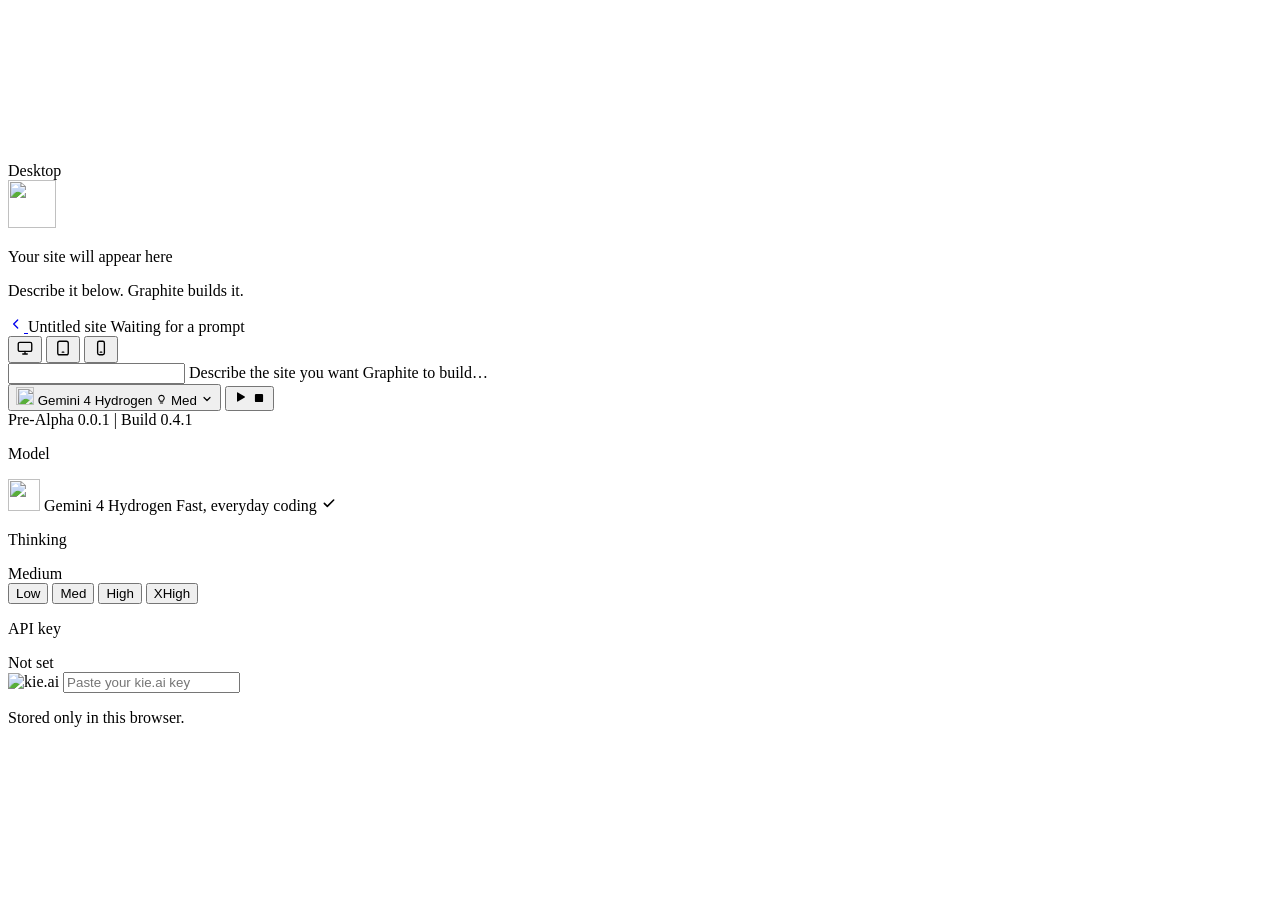
==== SourceCode/builder.html @ a1bbae80 "Graphite - Pre-Alpha 0.0.1 | Build 0.4.1. {+} Added Graphite "builder.html" SourceCode" ====
<!doctype html>
<html lang="en">
<head>
<meta charset="UTF-8">
<meta name="viewport" content="width=device-width, initial-scale=1.0">
<meta name="theme-color" content="#d9dee4">
<title>Graphite Builder</title>
<link rel="icon" href="https://i.ibb.co/jZq06LBd/Graphite-Logo-Background.png?v=3" type="image/png">
<link rel="preconnect" href="https://fonts.googleapis.com">
<link rel="preconnect" href="https://fonts.gstatic.com" crossorigin>
<link rel="preconnect" href="https://api.kie.ai" crossorigin>
<link href="https://fonts.googleapis.com/css2?family=Geist:wght@400..700&display=swap" rel="stylesheet">
<link rel="prefetch" href="index.html">
<link rel="stylesheet" href="builder.css">
</head>
<body data-state="idle" data-device="desktop">
<div class="ambient" aria-hidden="true">
<div class="ambient-light is-white"></div>
<div class="ambient-light is-blue"></div>
</div>


<canvas class="dot-field" aria-hidden="true"></canvas>


<div class="region-label" aria-hidden="true">
<span class="region-label__device">Desktop</span>
<span class="region-label__size"></span>
</div>


<div class="stage-site"></div>


<main class="stage" aria-label="Website preview">
<div class="stage-empty">
<img class="stage-empty__mark" src="https://i.ibb.co/YFm3Y09Q/Graphite-Logo-Transparent.png" alt="" width="48" height="48" draggable="false">
<p class="stage-empty__title">Your site will appear here</p>
<p class="stage-empty__hint">Describe it below. Graphite builds it.</p>
</div>


<div class="stage-status" role="status" aria-live="polite">
<span class="stage-status__text shimmer"></span>
<span class="stage-status__meta"></span>
</div>
</main>


<div class="slots" aria-hidden="true">
<div class="slot" data-slot="top-left"></div>
<div class="slot" data-slot="top-center"></div>
<div class="slot" data-slot="top-right"></div>
<div class="slot" data-slot="bottom-left"></div>
<div class="slot" data-slot="bottom-center"></div>
<div class="slot" data-slot="bottom-right"></div>
</div>


<div class="float project glass" data-float="project">
<a class="project__home" href="index.html" aria-label="Back to Graphite home" data-tooltip="Back to Graphite" draggable="false">
<svg width="16" height="16" viewBox="0 0 24 24" fill="none" stroke="currentColor" stroke-width="2" stroke-linecap="round" stroke-linejoin="round" aria-hidden="true">
<path d="M14.5 6l-6 6 6 6"/>
</svg>
</a>
<span class="project__divider" aria-hidden="true"></span>
<span class="project__name">Untitled site</span>
<span class="project__state">
<span class="project__state-text shimmer">Waiting for a prompt</span>
</span>
</div>


<div class="float device-switch glass" data-float="device" role="radiogroup" aria-label="Preview size">
<span class="device-switch__glass" aria-hidden="true"></span>
<button class="device-switch__option is-active" type="button" role="radio" aria-checked="true" data-device="desktop" aria-label="Desktop" data-tooltip="Desktop">
<svg width="18" height="18" viewBox="0 0 24 24" fill="none" stroke="currentColor" stroke-width="1.8" stroke-linecap="round" stroke-linejoin="round" aria-hidden="true">
<rect x="3" y="4.5" width="18" height="12" rx="2"/>
<path d="M9 20h6M12 16.5V20"/>
</svg>
</button>
<button class="device-switch__option" type="button" role="radio" aria-checked="false" tabindex="-1" data-device="tablet" aria-label="Tablet" data-tooltip="Tablet">
<svg width="18" height="18" viewBox="0 0 24 24" fill="none" stroke="currentColor" stroke-width="1.8" stroke-linecap="round" stroke-linejoin="round" aria-hidden="true">
<rect x="5" y="3" width="14" height="18" rx="2.5"/>
<path d="M11 17.5h2"/>
</svg>
</button>
<button class="device-switch__option" type="button" role="radio" aria-checked="false" tabindex="-1" data-device="phone" aria-label="Phone" data-tooltip="Phone">
<svg width="18" height="18" viewBox="0 0 24 24" fill="none" stroke="currentColor" stroke-width="1.8" stroke-linecap="round" stroke-linejoin="round" aria-hidden="true">
<rect x="7.5" y="3" width="9" height="18" rx="2.2"/>
<path d="M11 17.5h2"/>
</svg>
</button>
</div>


<div class="float dock" data-float="dock">
<div class="prompt-box">
<span class="dock__grip" aria-hidden="true" data-tooltip="Drag to move · Double-click to reset"></span>
<div class="prompt-box__field">
<input
class="prompt-box__input"
type="text"
autocomplete="off"
spellcheck="false"
aria-label="Describe the website you want Graphite to build"
>
<span class="prompt-box__placeholder" aria-hidden="true">Describe the site you want Graphite to build…</span>
</div>
<button class="model-trigger" type="button" aria-haspopup="dialog" aria-expanded="false" aria-controls="model-menu" aria-label="Model: Gemini 4 Hydrogen, thinking Medium" data-tooltip="Model and thinking level">
<img class="model-trigger__icon" src="https://img.icons8.com/color/48/gemini-ai.png" alt="" width="18" height="18" draggable="false">
<span class="model-trigger__name">Gemini 4 Hydrogen</span>
<span class="model-trigger__level" data-level="med">
<svg class="model-trigger__level-icon" width="11" height="11" viewBox="0 0 24 24" fill="none" stroke="currentColor" stroke-width="2.2" stroke-linecap="round" stroke-linejoin="round" aria-hidden="true">
<path d="M12 3a6 6 0 0 0-4 10.5c.7.6 1 1.4 1 2.3V16h6v-.2c0-.9.3-1.7 1-2.3A6 6 0 0 0 12 3z"/>
<path d="M9.5 19.5h5"/>
</svg>
<span class="model-trigger__level-text">Med</span>
</span>
<svg class="model-trigger__chevron" width="12" height="12" viewBox="0 0 24 24" fill="none" stroke="currentColor" stroke-width="2.4" stroke-linecap="round" stroke-linejoin="round" aria-hidden="true">
<path d="M6 9l6 6 6-6"/>
</svg>
</button>
<button class="prompt-box__action" type="button" aria-label="Build" data-tooltip="Build">
<span class="prompt-box__icon prompt-box__icon--play" aria-hidden="true">
<svg width="16" height="16" viewBox="0 0 24 24" fill="currentColor">
<path d="M6 5.912c0-.155.037-.307.107-.443c.23-.44.75-.599 1.163-.354l10.29 6.088c.14.083.255.206.332.355c.23.44.08.995-.332 1.239L7.27 18.885a.8.8 0 0 1-.415.115C6.383 19 6 18.592 6 18.089z"/>
</svg>
</span>
<span class="prompt-box__icon prompt-box__icon--stop" aria-hidden="true">
<svg width="14" height="14" viewBox="0 0 24 24" fill="currentColor">
<path d="M7 5h10a2 2 0 0 1 2 2v10a2 2 0 0 1-2 2H7a2 2 0 0 1-2-2V7a2 2 0 0 1 2-2"/>
</svg>
</span>
</button>
</div>
</div>


<footer class="site-footer">
<span class="version">Pre-Alpha 0.0.1 | Build 0.4.1</span>
</footer>


<div class="notice" role="alert" aria-live="assertive">
<span class="notice__text"></span>
</div>


<div class="model-menu" id="model-menu" role="dialog" aria-label="Model settings">
<p class="model-menu__label" id="model-list-label">Model</p>
<div class="model-list" role="listbox" aria-labelledby="model-list-label">
<div class="model-option is-selected" role="option" aria-selected="true" tabindex="0" data-model="gemini-4-hydrogen">
<img class="model-option__icon" src="https://img.icons8.com/color/48/gemini-ai.png" alt="" width="32" height="32" draggable="false">
<span class="model-option__text">
<span class="model-option__name">Gemini 4 Hydrogen</span>
<span class="model-option__meta">Fast, everyday coding</span>
</span>
<svg class="model-option__check" width="16" height="16" viewBox="0 0 24 24" fill="none" stroke="currentColor" stroke-width="2.4" stroke-linecap="round" stroke-linejoin="round" aria-hidden="true">
<path d="M5 12.5l4.5 4.5L19 7.5"/>
</svg>
</div>
</div>
<div class="model-menu__divider" aria-hidden="true"></div>
<div class="model-menu__head">
<p class="model-menu__label" id="thinking-label">Thinking</p>
<span class="model-menu__value model-menu__thinking">Medium</span>
</div>
<div class="thinking-switch" role="radiogroup" aria-labelledby="thinking-label">
<span class="thinking-switch__glass" aria-hidden="true"></span>
<button class="thinking-switch__option" type="button" role="radio" aria-checked="false" tabindex="-1" data-level="low" data-tooltip="Quickest replies">Low</button>
<button class="thinking-switch__option is-active" type="button" role="radio" aria-checked="true" tabindex="0" data-level="med" data-tooltip="Balanced speed and depth">Med</button>
<button class="thinking-switch__option" type="button" role="radio" aria-checked="false" tabindex="-1" data-level="high" data-tooltip="Deeper reasoning">High</button>
<button class="thinking-switch__option" type="button" role="radio" aria-checked="false" tabindex="-1" data-level="xhigh" data-tooltip="Most thorough, slowest">XHigh</button>
</div>
<div class="model-menu__divider" aria-hidden="true"></div>
<div class="model-menu__head">
<p class="model-menu__label" id="key-label">API key</p>
<span class="model-menu__value model-menu__key-state">Not set</span>
</div>
<label class="key-field">
<span class="key-field__badge" aria-hidden="true">
<img class="key-field__icon" src="https://kie.ai/logo-icon.webp" alt="kie.ai" width="50" height="50" loading="lazy" decoding="async" draggable="false">
</span>
<input class="key-field__input" type="password" autocomplete="off" spellcheck="false" placeholder="Paste your kie.ai key" aria-labelledby="key-label">
</label>
<p class="model-menu__hint">Stored only in this browser.</p>
</div>


<div class="tooltip" role="tooltip" aria-hidden="true"></div>
<div class="soften" aria-hidden="true"></div>
<script src="builder.js" defer></script>
</body>
</html>
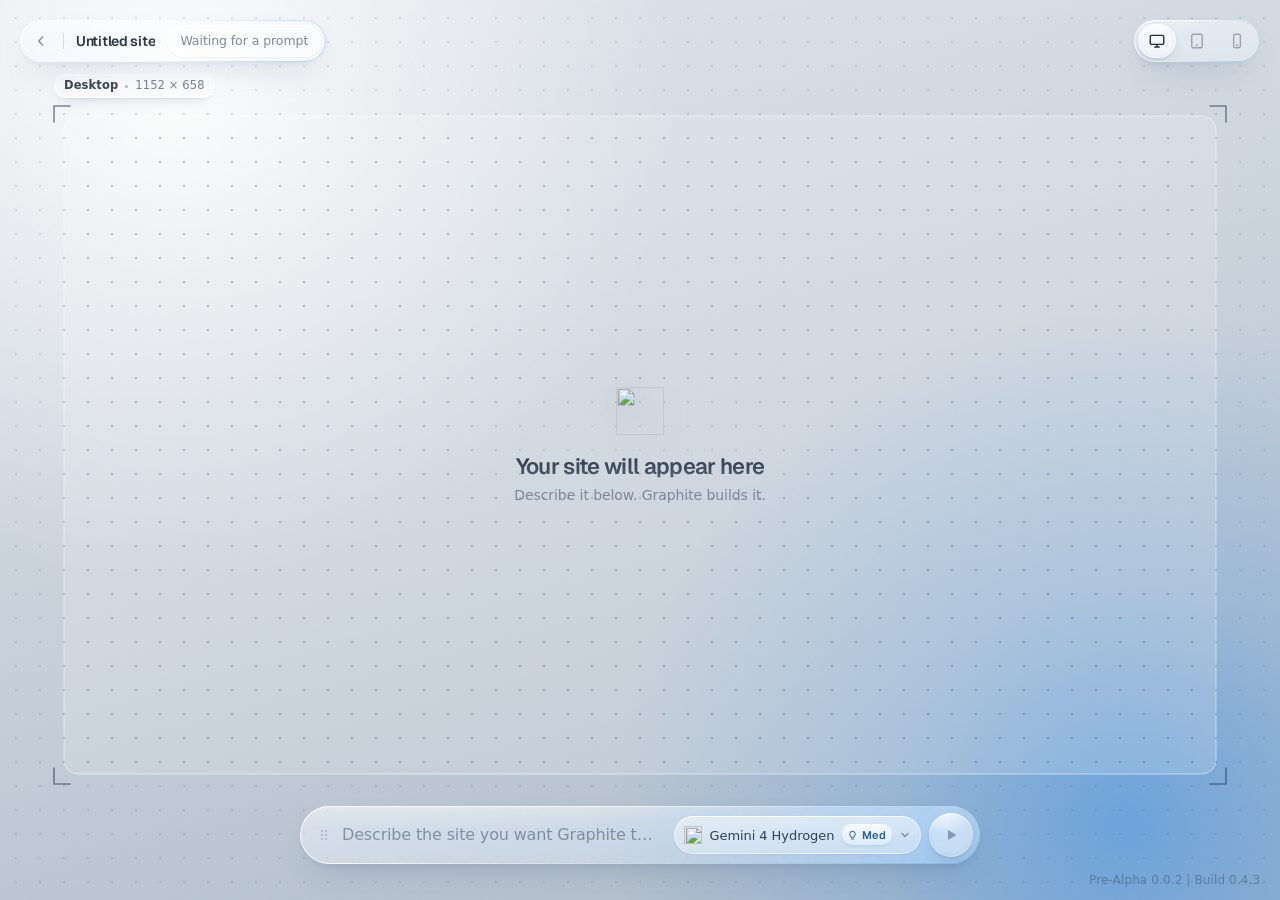
==== commit 2bfcbaeb: "Graphite - Pre-Alpha 0.0.2 | Build 0.4.3 {+} Added staged page load: background, logo, tagline words" ====
--- a/SourceCode/builder.html
+++ b/SourceCode/builder.html
@@ -138,7 +138,7 @@
 
 
 <footer class="site-footer">
-<span class="version">Pre-Alpha 0.0.1 | Build 0.4.1</span>
+<span class="version">Pre-Alpha 0.0.2 | Build 0.4.3</span>
 </footer>
 
 
@@ -188,7 +188,7 @@
 </div>
 
 
-<div class="tooltip" role="tooltip" aria-hidden="true"></div>
+<div class="tooltip" role="tooltip" aria-hidden="true"><span class="tooltip__text"></span></div>
 <div class="soften" aria-hidden="true"></div>
 <script src="builder.js" defer></script>
 </body>
--- a/SourceCode/builder.css
+++ b/SourceCode/builder.css
@@ -0,0 +1,1846 @@
+:root {
+color-scheme: light;
+background: #d9dee4;
+--glass-ease: cubic-bezier(0.22, 1, 0.36, 1);
+--glass-edge: linear-gradient(180deg, rgba(255, 255, 255, 0.9), rgba(255, 255, 255, 0.18) 48%, rgba(255, 255, 255, 0.45));
+--ink: #243040;
+--ink-strong: #2a3644;
+--ink-soft: rgba(55, 75, 100, 0.56);
+--accent: #4e98e2;
+}
+
+
+@property --shine {
+syntax: "<number>";
+inherits: false;
+initial-value: 0;
+}
+
+
+* {
+box-sizing: border-box;
+}
+
+
+html,
+body,
+body * {
+-webkit-user-select: none;
+user-select: none;
+}
+
+
+html,
+body {
+width: 100%;
+height: 100%;
+margin: 0;
+}
+
+
+body {
+position: relative;
+isolation: isolate;
+height: 100vh;
+height: 100dvh;
+overflow: hidden;
+color: var(--ink);
+font-family: system-ui, -apple-system, "Segoe UI", Roboto, "Helvetica Neue", Arial, sans-serif;
+}
+
+
+img,
+svg {
+-webkit-user-drag: none;
+}
+
+
+.ambient {
+position: fixed;
+inset: 0;
+z-index: -1;
+overflow: hidden;
+pointer-events: none;
+background: linear-gradient(165deg, #e2e7ed 0%, #c9d2dc 52%, #aebbc9 100%);
+}
+
+
+.ambient-light {
+position: absolute;
+z-index: 0;
+width: 80vmax;
+aspect-ratio: 1;
+will-change: translate, scale, opacity;
+}
+
+
+.ambient-light.is-white {
+top: -34vmax;
+left: -26vmax;
+background: radial-gradient(closest-side, rgba(255, 255, 255, 0.97), rgba(255, 255, 255, 0.48) 42%, rgba(255, 255, 255, 0) 100%);
+animation: white-drift 52s ease-in-out -12s infinite alternate, light-breathe 21s ease-in-out infinite alternate;
+}
+
+
+.ambient-light.is-blue {
+right: -28vmax;
+bottom: -34vmax;
+background: radial-gradient(closest-side, rgba(78, 152, 226, 0.7), rgba(78, 152, 226, 0.28) 46%, rgba(78, 152, 226, 0) 100%);
+animation: blue-drift 61s ease-in-out -30s infinite alternate, light-breathe 27s ease-in-out -9s infinite alternate;
+}
+
+
+@keyframes white-drift {
+from { translate: 0 0; }
+to { translate: 48vw 42vh; }
+}
+
+
+@keyframes blue-drift {
+from { translate: 0 0; }
+to { translate: -52vw -38vh; }
+}
+
+
+@keyframes light-breathe {
+from { scale: 0.92; opacity: 0.8; }
+to { scale: 1.08; opacity: 1; }
+}
+
+
+body::after {
+content: "";
+position: fixed;
+inset: 0;
+z-index: -1;
+pointer-events: none;
+opacity: 0.045;
+mix-blend-mode: multiply;
+background-image: url("data:image/svg+xml,%3Csvg xmlns='http://www.w3.org/2000/svg' width='180' height='180'%3E%3Cfilter id='n'%3E%3CfeTurbulence type='fractalNoise' baseFrequency='.85' numOctaves='2' stitchTiles='stitch'/%3E%3C/filter%3E%3Crect width='100%25' height='100%25' filter='url(%23n)'/%3E%3C/svg%3E");
+}
+
+
+.dot-field {
+position: fixed;
+inset: 0;
+z-index: 0;
+display: block;
+width: 100%;
+height: 100%;
+pointer-events: none;
+opacity: 0;
+transition: opacity 0.8s var(--glass-ease) 0.1s;
+}
+
+
+.is-ready .dot-field {
+opacity: 1;
+}
+
+
+.region-label {
+position: fixed;
+top: 0;
+left: 0;
+z-index: 2;
+display: flex;
+align-items: center;
+gap: 7px;
+height: 24px;
+padding: 0 10px;
+border-radius: 12px;
+background: rgba(255, 255, 255, 0.46);
+box-shadow:
+inset 0 0 0 1px rgba(255, 255, 255, 0.78),
+0 6px 14px -8px rgba(40, 70, 110, 0.3),
+0 1px 2px rgba(40, 70, 110, 0.06);
+-webkit-backdrop-filter: blur(12px) saturate(160%);
+backdrop-filter: blur(12px) saturate(160%);
+font-size: 11.5px;
+font-weight: 500;
+line-height: 1;
+letter-spacing: 0.01em;
+font-variant-numeric: tabular-nums;
+white-space: nowrap;
+pointer-events: none;
+opacity: 0;
+will-change: transform;
+transition: opacity 0.6s var(--glass-ease) 0.2s;
+}
+
+
+.is-ready .region-label {
+opacity: 1;
+}
+
+
+.region-label__device {
+display: inline-flex;
+align-items: center;
+gap: 7px;
+font-weight: 600;
+color: rgba(30, 45, 61, 0.88);
+}
+
+
+.region-label__device::after {
+content: "";
+width: 3px;
+height: 3px;
+border-radius: 50%;
+background: rgba(55, 75, 100, 0.38);
+}
+
+
+.region-label__size {
+color: rgba(55, 75, 100, 0.68);
+}
+
+
+.stage-site {
+position: fixed;
+top: 0;
+left: 0;
+z-index: 1;
+overflow: hidden;
+border-radius: 14px;
+background: #fff;
+box-shadow:
+0 30px 60px -32px rgba(30, 60, 100, 0.42),
+0 0 0 1px rgba(255, 255, 255, 0.7);
+pointer-events: none;
+opacity: 0;
+filter: blur(14px);
+transition:
+opacity 0.9s var(--glass-ease),
+filter 1.1s var(--glass-ease);
+}
+
+
+.has-site[data-state="ready"] .stage-site {
+opacity: 1;
+filter: blur(0);
+pointer-events: auto;
+}
+
+
+.has-site[data-state="building"] .stage-site {
+opacity: 0.55;
+filter: blur(10px) saturate(90%);
+}
+
+
+.stage-site__frame {
+display: block;
+width: 100%;
+height: 100%;
+border: 0;
+background: #fff;
+color-scheme: light;
+}
+
+
+.glass {
+background-color: rgba(255, 255, 255, 0.34);
+background-image:
+radial-gradient(120% 160% at 18% -60%, rgba(255, 255, 255, 0.55), rgba(255, 255, 255, 0) 62%),
+linear-gradient(180deg, rgba(255, 255, 255, 0.16), rgba(255, 255, 255, 0));
+box-shadow:
+0 14px 34px -14px rgba(40, 70, 110, 0.28),
+0 2px 6px rgba(40, 70, 110, 0.05),
+inset 0 1px 0 rgba(255, 255, 255, 0.55),
+inset 0 -1px 1px rgba(40, 70, 110, 0.06);
+-webkit-backdrop-filter: blur(24px) saturate(180%);
+backdrop-filter: blur(24px) saturate(180%);
+transition: box-shadow 0.35s var(--glass-ease);
+}
+
+
+.glass::before {
+content: "";
+position: absolute;
+z-index: 3;
+inset: 0;
+padding: 1px;
+border-radius: inherit;
+background: linear-gradient(112deg, rgba(255, 255, 255, 0.98), rgba(255, 255, 255, 0.28) 46%, rgba(112, 183, 239, 0.52));
+-webkit-mask: linear-gradient(#000 0 0) content-box, linear-gradient(#000 0 0);
+-webkit-mask-composite: xor;
+mask: linear-gradient(#000 0 0) content-box, linear-gradient(#000 0 0);
+mask-composite: exclude;
+pointer-events: none;
+}
+
+
+.float {
+position: fixed;
+top: 0;
+left: 0;
+z-index: 20;
+will-change: transform;
+transition:
+opacity 0.6s var(--glass-ease) 0.15s,
+scale 0.32s var(--glass-ease);
+}
+
+
+body:not(.is-ready) .float,
+body:not(.is-ready) .site-footer {
+opacity: 0;
+}
+
+
+.float.is-dragging {
+z-index: 40;
+scale: 1.03;
+}
+
+
+.float.is-dragging.glass,
+.float.is-dragging .prompt-box {
+box-shadow:
+0 28px 48px -18px rgba(30, 60, 100, 0.38),
+0 4px 12px rgba(40, 70, 110, 0.08),
+inset 0 1px 0 rgba(255, 255, 255, 0.7),
+inset 0 -1px 1px rgba(40, 70, 110, 0.06);
+}
+
+
+.is-arranging,
+.is-arranging * {
+cursor: grabbing !important;
+}
+
+
+.is-arranging .stage-site {
+pointer-events: none !important;
+}
+
+
+.slot {
+position: fixed;
+top: 0;
+left: 0;
+z-index: 15;
+border-radius: 999px;
+background: rgba(255, 255, 255, 0.1);
+box-shadow: inset 0 0 0 1px rgba(55, 75, 100, 0.16);
+pointer-events: none;
+opacity: 0;
+scale: 0.96;
+transition:
+opacity 0.3s var(--glass-ease),
+scale 0.3s var(--glass-ease),
+background-color 0.3s var(--glass-ease),
+box-shadow 0.3s var(--glass-ease);
+}
+
+
+.is-arranging .slot.is-available {
+opacity: 1;
+scale: 1;
+}
+
+
+.slot.is-target {
+background: rgba(255, 255, 255, 0.34);
+box-shadow:
+inset 0 0 0 1px rgba(255, 255, 255, 0.85),
+0 0 0 4px rgba(78, 152, 226, 0.12);
+}
+
+
+.project {
+display: inline-flex;
+align-items: center;
+height: 42px;
+padding: 4px 5px 4px 4px;
+border-radius: 21px;
+white-space: nowrap;
+cursor: grab;
+touch-action: none;
+}
+
+
+.project__home {
+position: relative;
+z-index: 1;
+display: flex;
+align-items: center;
+justify-content: center;
+flex-shrink: 0;
+width: 34px;
+height: 34px;
+border-radius: 50%;
+color: rgba(47, 66, 88, 0.58);
+text-decoration: none;
+cursor: pointer;
+-webkit-tap-highlight-color: transparent;
+transition:
+background-color 0.3s var(--glass-ease),
+color 0.3s var(--glass-ease);
+}
+
+
+@media (hover: hover) {
+.project__home:hover {
+background-color: rgba(255, 255, 255, 0.55);
+color: #1e2d3d;
+}
+}
+
+
+.project__home:focus-visible {
+outline: 2px solid rgba(90, 150, 210, 0.5);
+outline-offset: 1px;
+}
+
+
+.project__divider {
+flex-shrink: 0;
+width: 1px;
+height: 16px;
+margin: 0 12px 0 5px;
+background: rgba(55, 75, 100, 0.16);
+}
+
+
+.project__name {
+max-width: 220px;
+margin-right: 12px;
+overflow: hidden;
+text-overflow: ellipsis;
+font-family: "Geist", system-ui, -apple-system, "Segoe UI", sans-serif;
+font-size: 14px;
+font-weight: 600;
+letter-spacing: -0.02em;
+color: var(--ink-strong);
+}
+
+
+.project__state {
+display: inline-flex;
+align-items: center;
+height: 32px;
+padding: 0 13px;
+overflow: hidden;
+border-radius: 16px;
+background: rgba(255, 255, 255, 0.42);
+box-shadow:
+inset 0 0 0 1px rgba(255, 255, 255, 0.72),
+0 1px 2px rgba(40, 70, 110, 0.06);
+}
+
+
+.project__state-text {
+font-size: 12.5px;
+font-weight: 500;
+line-height: 32px;
+letter-spacing: -0.005em;
+}
+
+
+[data-state="ready"] .project__state-text {
+background-image: none;
+-webkit-text-fill-color: rgba(44, 118, 88, 0.9);
+}
+
+
+.device-switch {
+display: inline-flex;
+gap: 2px;
+padding: 4px;
+border-radius: 21px;
+cursor: grab;
+touch-action: none;
+}
+
+
+.device-switch__glass {
+position: absolute;
+z-index: 0;
+top: 4px;
+left: 4px;
+width: 38px;
+height: 34px;
+border-radius: 17px;
+background-color: rgba(255, 255, 255, 0.6);
+background-image: radial-gradient(90% 70% at 35% 0%, rgba(255, 255, 255, 0.85), rgba(255, 255, 255, 0) 70%);
+box-shadow:
+0 6px 14px -6px rgba(40, 70, 110, 0.3),
+0 1px 2px rgba(40, 70, 110, 0.08),
+inset 0 0 0 1px rgba(255, 255, 255, 0.8),
+inset 0 -2px 4px rgba(40, 70, 110, 0.08);
+will-change: transform;
+pointer-events: none;
+}
+
+
+.device-switch__option {
+position: relative;
+z-index: 1;
+display: flex;
+align-items: center;
+justify-content: center;
+width: 38px;
+height: 34px;
+padding: 0;
+border: 0;
+border-radius: 17px;
+background: transparent;
+color: rgba(47, 66, 88, 0.42);
+cursor: pointer;
+-webkit-appearance: none;
+appearance: none;
+-webkit-tap-highlight-color: transparent;
+transition: color 0.35s var(--glass-ease);
+}
+
+
+.device-switch__option.is-active {
+color: #1e2d3d;
+}
+
+
+@media (hover: hover) {
+.device-switch__option:not(.is-active):hover {
+color: rgba(47, 66, 88, 0.72);
+}
+}
+
+
+.device-switch__option:focus-visible {
+outline: 2px solid rgba(90, 150, 210, 0.5);
+outline-offset: 1px;
+}
+
+
+.stage {
+position: fixed;
+inset: 0;
+z-index: 3;
+pointer-events: none;
+}
+
+
+.stage-empty,
+.stage-status {
+position: absolute;
+top: var(--area-cy, 50%);
+left: 50%;
+transition:
+top 0.7s var(--glass-ease),
+opacity 0.5s var(--glass-ease),
+filter 0.5s var(--glass-ease),
+transform 0.5s var(--glass-ease);
+}
+
+
+.is-instant .stage-empty,
+.is-instant .stage-status {
+transition: none;
+}
+
+
+.stage-empty {
+display: flex;
+flex-direction: column;
+align-items: center;
+gap: 6px;
+width: max-content;
+max-width: calc(100vw - 48px);
+text-align: center;
+transform: translate(-50%, -50%);
+}
+
+
+body:not(.is-ready) .stage-empty {
+opacity: 0;
+filter: blur(6px);
+transform: translate(-50%, -50%) scale(0.985);
+}
+
+
+.stage-empty__mark {
+width: 48px;
+height: 48px;
+margin-bottom: 12px;
+object-fit: contain;
+filter: drop-shadow(0 6px 14px rgba(48, 80, 112, 0.18));
+}
+
+
+.stage-empty__title {
+margin: 0;
+font-family: "Geist", system-ui, -apple-system, "Segoe UI", sans-serif;
+font-size: 22px;
+font-weight: 600;
+line-height: 1.25;
+letter-spacing: -0.03em;
+color: #33404f;
+background: linear-gradient(180deg, #2a3644 0%, #556375 100%);
+-webkit-background-clip: text;
+background-clip: text;
+-webkit-text-fill-color: transparent;
+}
+
+
+.stage-empty__hint {
+margin: 0;
+font-size: 14px;
+font-weight: 450;
+letter-spacing: -0.005em;
+color: var(--ink-soft);
+}
+
+
+[data-state="building"] .stage-empty,
+[data-state="ready"] .stage-empty,
+.has-site .stage-empty {
+opacity: 0;
+filter: blur(8px);
+transform: translate(-50%, -50%) scale(0.985);
+}
+
+
+.stage-status {
+display: flex;
+flex-direction: column;
+align-items: center;
+gap: 2px;
+max-width: calc(100vw - 48px);
+opacity: 0;
+filter: blur(6px);
+transform: translate(-50%, -50%) scale(0.985);
+}
+
+
+.has-site .stage-status {
+padding: 12px 22px;
+border-radius: 18px;
+background: rgba(246, 249, 252, 0.7);
+box-shadow:
+0 16px 36px -18px rgba(30, 60, 100, 0.4),
+inset 0 0 0 1px rgba(255, 255, 255, 0.8);
+-webkit-backdrop-filter: blur(18px) saturate(160%);
+backdrop-filter: blur(18px) saturate(160%);
+}
+
+
+[data-state="building"] .stage-status {
+opacity: 1;
+filter: blur(0);
+transform: translate(-50%, -50%);
+transition-delay: 0s, 0.15s, 0.15s, 0.15s;
+}
+
+
+.stage-status__text {
+display: inline-block;
+max-width: 100%;
+overflow: hidden;
+white-space: nowrap;
+text-overflow: ellipsis;
+font-family: "Geist", system-ui, -apple-system, "Segoe UI", sans-serif;
+font-size: 17px;
+font-weight: 500;
+line-height: 26px;
+letter-spacing: -0.015em;
+transition:
+--shine 0.6s var(--glass-ease),
+opacity 0.42s var(--glass-ease),
+filter 0.42s var(--glass-ease),
+transform 0.42s var(--glass-ease);
+}
+
+
+.stage-status__text.is-leaving {
+opacity: 0;
+filter: blur(4px);
+transform: translateY(-5px);
+transition-timing-function: var(--glass-ease), cubic-bezier(0.4, 0, 0.6, 1), cubic-bezier(0.4, 0, 0.6, 1), cubic-bezier(0.4, 0, 0.6, 1);
+}
+
+
+.stage-status__text.is-entering {
+opacity: 0;
+filter: blur(4px);
+transform: translateY(5px);
+transition: none;
+}
+
+
+.stage-status__meta {
+min-height: 16px;
+font-size: 12px;
+font-weight: 500;
+line-height: 16px;
+font-variant-numeric: tabular-nums;
+letter-spacing: 0.01em;
+color: rgba(55, 75, 100, 0.56);
+opacity: 0;
+transition: opacity 0.4s var(--glass-ease);
+}
+
+
+.stage-status__meta.is-visible {
+opacity: 1;
+}
+
+
+.shimmer {
+--shine: 0;
+color: rgba(58, 74, 96, 0.66);
+background-image: linear-gradient(
+100deg,
+rgba(58, 74, 96, 0.66) 0%,
+rgba(58, 74, 96, 0.66) 42%,
+rgba(150, 170, 194, 0.95) 47%,
+rgba(255, 255, 255, 1) 50%,
+rgba(150, 170, 194, 0.95) 53%,
+rgba(58, 74, 96, 0.66) 58%,
+rgba(58, 74, 96, 0.66) 100%
+);
+background-size: 300% 100%;
+background-position: 100% 0;
+background-repeat: no-repeat;
+-webkit-background-clip: text;
+background-clip: text;
+-webkit-text-fill-color: transparent;
+animation: status-shimmer 2.8s cubic-bezier(0.45, 0, 0.35, 1) infinite;
+animation-play-state: paused;
+}
+
+
+.project__state-text.shimmer {
+transition: --shine 0.6s var(--glass-ease);
+}
+
+
+@supports (color: color-mix(in srgb, red 50%, blue)) {
+.shimmer {
+background-image: linear-gradient(
+100deg,
+rgba(58, 74, 96, 0.66) 0%,
+rgba(58, 74, 96, 0.66) 42%,
+color-mix(in srgb, rgba(150, 170, 194, 0.95) calc(var(--shine) * 100%), rgba(58, 74, 96, 0.66)) 47%,
+color-mix(in srgb, rgb(255, 255, 255) calc(var(--shine) * 100%), rgba(58, 74, 96, 0.66)) 50%,
+color-mix(in srgb, rgba(150, 170, 194, 0.95) calc(var(--shine) * 100%), rgba(58, 74, 96, 0.66)) 53%,
+rgba(58, 74, 96, 0.66) 58%,
+rgba(58, 74, 96, 0.66) 100%
+);
+}
+}
+
+
+[data-state="building"] .shimmer {
+--shine: 1;
+animation-play-state: running;
+}
+
+
+.shimmer.is-releasing {
+animation-play-state: running;
+}
+
+
+@keyframes status-shimmer {
+0% { background-position: 100% 0; }
+65%, 100% { background-position: 0% 0; }
+}
+
+
+.prompt-box {
+position: relative;
+display: flex;
+align-items: center;
+width: min(680px, calc(100vw - 48px));
+height: 58px;
+padding: 0 7px 0 20px;
+border-radius: 29px;
+background-color: rgba(255, 255, 255, 0.3);
+background-image:
+radial-gradient(120% 160% at 18% -60%, rgba(255, 255, 255, 0.55), rgba(255, 255, 255, 0) 62%),
+linear-gradient(180deg, rgba(255, 255, 255, 0.16), rgba(255, 255, 255, 0));
+box-shadow:
+0 14px 34px -14px rgba(40, 70, 110, 0.28),
+0 2px 6px rgba(40, 70, 110, 0.05),
+inset 0 1px 0 rgba(255, 255, 255, 0.55),
+inset 0 -1px 1px rgba(40, 70, 110, 0.06);
+-webkit-backdrop-filter: blur(24px) saturate(180%);
+backdrop-filter: blur(24px) saturate(180%);
+transition:
+background-color 0.55s var(--glass-ease),
+box-shadow 0.55s var(--glass-ease),
+transform 0.55s var(--glass-ease);
+}
+
+
+.prompt-box:focus-within {
+background-color: rgba(255, 255, 255, 0.4);
+box-shadow:
+0 18px 40px -14px rgba(40, 70, 110, 0.32),
+0 2px 8px rgba(40, 70, 110, 0.06),
+inset 0 1px 0 rgba(255, 255, 255, 0.7),
+inset 0 -1px 1px rgba(40, 70, 110, 0.06);
+transform: translateY(-1px);
+}
+
+
+.prompt-box::before {
+content: "";
+position: absolute;
+z-index: 3;
+inset: 0;
+padding: 1px;
+border-radius: inherit;
+background: linear-gradient(112deg, rgba(255, 255, 255, 0.98), rgba(255, 255, 255, 0.28) 46%, rgba(112, 183, 239, 0.52));
+-webkit-mask: linear-gradient(#000 0 0) content-box, linear-gradient(#000 0 0);
+-webkit-mask-composite: xor;
+mask: linear-gradient(#000 0 0) content-box, linear-gradient(#000 0 0);
+mask-composite: exclude;
+pointer-events: none;
+}
+
+
+.prompt-box::after {
+content: "";
+position: absolute;
+z-index: 0;
+inset: 1px;
+border-radius: inherit;
+background:
+radial-gradient(110% 90% at 16% -42%, rgba(255, 255, 255, 0.64), transparent 58%),
+linear-gradient(104deg, rgba(255, 255, 255, 0.14), transparent 40%, rgba(105, 178, 236, 0.1));
+opacity: 0.76;
+pointer-events: none;
+}
+
+
+.dock .prompt-box {
+animation: dock-enter 0.9s var(--glass-ease) 0.2s backwards;
+}
+
+
+@keyframes dock-enter {
+from { opacity: 0; transform: translateY(14px); }
+to { opacity: 1; transform: none; }
+}
+
+
+.dock__grip {
+position: relative;
+z-index: 4;
+flex: 0 0 8px;
+height: 12px;
+margin-right: 14px;
+background-image: radial-gradient(circle at 2px 2px, rgba(55, 75, 100, 0.5) 1px, transparent 1.5px);
+background-size: 4px 4px;
+opacity: 0.45;
+cursor: grab;
+touch-action: none;
+transition: opacity 0.3s var(--glass-ease);
+}
+
+
+.dock__grip::before {
+content: "";
+position: absolute;
+inset: -16px -10px;
+}
+
+
+.dock:hover .dock__grip,
+.dock.is-dragging .dock__grip {
+opacity: 1;
+}
+
+
+.prompt-box__field {
+position: relative;
+z-index: 2;
+display: flex;
+align-items: center;
+flex: 1;
+min-width: 0;
+height: 100%;
+}
+
+
+.prompt-box__input {
+flex: 1;
+min-width: 0;
+height: 100%;
+padding: 0 14px 0 0;
+border: none;
+outline: none;
+background: transparent;
+font: inherit;
+font-size: 16px;
+font-weight: 450;
+line-height: 24px;
+letter-spacing: -0.01em;
+color: var(--ink);
+caret-color: var(--accent);
+-webkit-user-select: text;
+user-select: text;
+transition: color 0.4s var(--glass-ease);
+}
+
+
+.prompt-box.is-building .prompt-box__input {
+color: rgba(36, 48, 64, 0.62);
+}
+
+
+.prompt-box__placeholder {
+position: absolute;
+top: 50%;
+left: 0;
+right: 14px;
+transform: translateY(-50%);
+font-size: 16px;
+font-weight: 450;
+line-height: 24px;
+letter-spacing: -0.01em;
+color: rgba(55, 75, 100, 0.52);
+white-space: nowrap;
+overflow: hidden;
+text-overflow: ellipsis;
+pointer-events: none;
+transition:
+opacity 0.5s var(--glass-ease),
+filter 0.5s var(--glass-ease),
+color 0.4s var(--glass-ease);
+}
+
+
+.prompt-box:focus-within .prompt-box__placeholder {
+color: rgba(55, 75, 100, 0.36);
+}
+
+
+.prompt-box.has-value .prompt-box__placeholder {
+opacity: 0;
+filter: blur(5px);
+}
+
+
+.model-trigger {
+position: relative;
+z-index: 2;
+flex-shrink: 0;
+display: inline-flex;
+align-items: center;
+gap: 7px;
+height: 38px;
+margin-right: 8px;
+padding: 0 10px;
+border: 0;
+border-radius: 19px;
+background-color: rgba(255, 255, 255, 0.34);
+background-image: linear-gradient(180deg, rgba(255, 255, 255, 0.24), rgba(255, 255, 255, 0));
+box-shadow:
+inset 0 1px 0 rgba(255, 255, 255, 0.78),
+inset 0 0 0 1px rgba(255, 255, 255, 0.62),
+0 1px 3px rgba(40, 70, 110, 0.08);
+color: #2f4258;
+font: inherit;
+font-size: 13px;
+font-weight: 500;
+line-height: 1;
+letter-spacing: -0.005em;
+white-space: nowrap;
+cursor: pointer;
+-webkit-appearance: none;
+appearance: none;
+-webkit-tap-highlight-color: transparent;
+transition:
+background-color 0.3s var(--glass-ease),
+box-shadow 0.3s var(--glass-ease),
+opacity 0.4s var(--glass-ease);
+}
+
+
+@media (hover: hover) {
+.model-trigger:not(:disabled):hover {
+background-color: rgba(255, 255, 255, 0.56);
+}
+}
+
+
+.model-trigger[aria-expanded="true"] {
+background-color: rgba(255, 255, 255, 0.64);
+box-shadow:
+inset 0 1px 0 rgba(255, 255, 255, 0.92),
+inset 0 0 0 1px rgba(255, 255, 255, 0.88),
+0 4px 10px -4px rgba(40, 70, 110, 0.25);
+}
+
+
+.model-trigger:focus-visible {
+outline: 2px solid rgba(90, 150, 210, 0.5);
+outline-offset: 2px;
+}
+
+
+.model-trigger:disabled {
+opacity: 0.5;
+cursor: default;
+}
+
+
+.model-trigger__icon {
+flex-shrink: 0;
+width: 18px;
+height: 18px;
+object-fit: contain;
+}
+
+
+.model-trigger__level {
+display: inline-flex;
+align-items: center;
+justify-content: center;
+gap: 3.5px;
+height: 22px;
+padding: 0 7.5px 0 6px;
+border-radius: 11px;
+background: linear-gradient(180deg, rgba(255, 255, 255, 0.8) 0%, rgba(230, 242, 255, 0.58) 100%);
+box-shadow:
+inset 0 1px 0 rgba(255, 255, 255, 0.95),
+inset 0 0 0 1px rgba(78, 152, 226, 0.24),
+0 1px 2px rgba(36, 66, 102, 0.08);
+color: #266098;
+font-family: "Geist", system-ui, -apple-system, "Segoe UI", sans-serif;
+font-size: 11px;
+font-weight: 600;
+line-height: 1;
+letter-spacing: -0.01em;
+transition:
+background 0.3s var(--glass-ease),
+box-shadow 0.3s var(--glass-ease),
+color 0.3s var(--glass-ease);
+}
+
+
+.model-trigger__level[data-level="low"] {
+background: linear-gradient(180deg, rgba(255, 255, 255, 0.76) 0%, rgba(238, 243, 249, 0.54) 100%);
+box-shadow:
+inset 0 1px 0 rgba(255, 255, 255, 0.92),
+inset 0 0 0 1px rgba(80, 104, 132, 0.18),
+0 1px 2px rgba(36, 66, 102, 0.06);
+color: #465c74;
+}
+
+
+.model-trigger__level[data-level="high"] {
+background: linear-gradient(180deg, rgba(255, 255, 255, 0.82) 0%, rgba(218, 237, 255, 0.66) 100%);
+box-shadow:
+inset 0 1px 0 rgba(255, 255, 255, 0.96),
+inset 0 0 0 1px rgba(62, 138, 218, 0.32),
+0 1px 3px rgba(36, 78, 128, 0.1);
+color: #1e5994;
+}
+
+
+.model-trigger__level[data-level="xhigh"] {
+background: linear-gradient(180deg, rgba(255, 255, 255, 0.86) 0%, rgba(206, 231, 255, 0.74) 100%);
+box-shadow:
+inset 0 1px 0 rgba(255, 255, 255, 0.98),
+inset 0 0 0 1px rgba(52, 126, 212, 0.4),
+0 2px 6px -1px rgba(52, 126, 212, 0.2);
+color: #174d86;
+}
+
+
+.model-trigger__level-icon {
+flex-shrink: 0;
+opacity: 0.88;
+}
+
+
+.model-trigger__level-text {
+display: inline-block;
+}
+
+
+.model-trigger__chevron {
+flex-shrink: 0;
+margin-left: -1px;
+color: rgba(47, 66, 88, 0.55);
+transition: transform 0.35s var(--glass-ease);
+}
+
+
+.model-trigger[aria-expanded="true"] .model-trigger__chevron {
+transform: rotate(180deg);
+}
+
+
+.model-menu {
+position: fixed;
+top: 0;
+left: 0;
+z-index: 60;
+width: 288px;
+padding: 8px;
+border-radius: 20px;
+background-color: rgba(246, 249, 252, 0.64);
+background-image: radial-gradient(120% 90% at 20% -20%, rgba(255, 255, 255, 0.7), rgba(255, 255, 255, 0) 60%);
+box-shadow:
+0 24px 48px -20px rgba(30, 60, 100, 0.38),
+0 4px 12px rgba(40, 70, 110, 0.08),
+inset 0 1px 0 rgba(255, 255, 255, 0.8),
+inset 0 0 0 1px rgba(255, 255, 255, 0.55);
+-webkit-backdrop-filter: blur(28px) saturate(180%);
+backdrop-filter: blur(28px) saturate(180%);
+opacity: 0;
+scale: 0.96;
+filter: blur(6px);
+visibility: hidden;
+pointer-events: none;
+transition:
+opacity 0.16s cubic-bezier(0.4, 0, 1, 1),
+scale 0.18s cubic-bezier(0.4, 0, 1, 1),
+filter 0.18s cubic-bezier(0.4, 0, 1, 1),
+visibility 0s linear 0.18s;
+}
+
+
+.model-menu.is-open {
+opacity: 1;
+scale: 1;
+filter: blur(0);
+visibility: visible;
+pointer-events: auto;
+transition:
+opacity 0.24s var(--glass-ease),
+scale 0.32s var(--glass-ease),
+filter 0.28s var(--glass-ease),
+visibility 0s;
+}
+
+
+.model-menu__label {
+margin: 4px 8px 6px;
+font-size: 11px;
+font-weight: 600;
+line-height: 14px;
+letter-spacing: 0.06em;
+text-transform: uppercase;
+color: rgba(55, 75, 100, 0.5);
+}
+
+
+.model-list {
+display: flex;
+flex-direction: column;
+gap: 2px;
+}
+
+
+.model-option {
+display: flex;
+align-items: center;
+gap: 11px;
+padding: 8px 10px 8px 8px;
+border-radius: 12px;
+outline: none;
+cursor: pointer;
+transition:
+background-color 0.25s var(--glass-ease),
+box-shadow 0.25s var(--glass-ease);
+}
+
+
+.model-option.is-selected {
+background-color: rgba(255, 255, 255, 0.5);
+box-shadow: inset 0 0 0 1px rgba(255, 255, 255, 0.8);
+}
+
+
+@media (hover: hover) {
+.model-option:hover {
+background-color: rgba(255, 255, 255, 0.66);
+}
+}
+
+
+.model-option:focus-visible {
+background-color: rgba(255, 255, 255, 0.66);
+box-shadow:
+inset 0 0 0 1px rgba(255, 255, 255, 0.9),
+0 0 0 2px rgba(90, 150, 210, 0.4);
+}
+
+
+.model-option__icon {
+flex-shrink: 0;
+width: 32px;
+height: 32px;
+padding: 6px;
+border-radius: 10px;
+background: rgba(255, 255, 255, 0.72);
+box-shadow:
+inset 0 0 0 1px rgba(255, 255, 255, 0.9),
+0 1px 3px rgba(40, 70, 110, 0.1);
+object-fit: contain;
+}
+
+
+.model-option__text {
+display: flex;
+flex-direction: column;
+gap: 3px;
+flex: 1;
+min-width: 0;
+}
+
+
+.model-option__name {
+font-size: 13.5px;
+font-weight: 600;
+line-height: 17px;
+letter-spacing: -0.01em;
+color: #2a3644;
+}
+
+
+.model-option__meta {
+font-size: 12px;
+line-height: 15px;
+color: rgba(55, 75, 100, 0.58);
+}
+
+
+.model-option__check {
+flex-shrink: 0;
+color: var(--accent);
+opacity: 0;
+transition: opacity 0.2s var(--glass-ease);
+}
+
+
+.model-option.is-selected .model-option__check {
+opacity: 1;
+}
+
+
+.model-menu__divider {
+height: 1px;
+margin: 8px 6px;
+background: rgba(55, 75, 100, 0.1);
+}
+
+
+.model-menu__head {
+display: flex;
+align-items: center;
+justify-content: space-between;
+margin: 4px 8px 8px;
+}
+
+
+.model-menu__head .model-menu__label {
+margin: 0;
+}
+
+
+.model-menu__value {
+font-size: 12px;
+font-weight: 500;
+line-height: 14px;
+color: rgba(47, 66, 88, 0.72);
+transition: color 0.3s var(--glass-ease);
+}
+
+
+.model-menu__value.is-set {
+color: #2c7658;
+}
+
+
+.thinking-switch {
+position: relative;
+display: grid;
+grid-template-columns: repeat(4, minmax(0, 1fr));
+gap: 2px;
+padding: 3px;
+border-radius: 14px;
+background: rgba(255, 255, 255, 0.34);
+box-shadow:
+inset 0 0 0 1px rgba(255, 255, 255, 0.6),
+inset 0 1px 2px rgba(40, 70, 110, 0.06);
+}
+
+
+.thinking-switch__glass {
+position: absolute;
+z-index: 0;
+top: 3px;
+left: 3px;
+width: 0;
+height: calc(100% - 6px);
+border-radius: 11px;
+background-color: rgba(255, 255, 255, 0.8);
+background-image: radial-gradient(90% 70% at 35% 0%, rgba(255, 255, 255, 0.9), rgba(255, 255, 255, 0) 70%);
+box-shadow:
+0 4px 10px -4px rgba(40, 70, 110, 0.3),
+0 1px 2px rgba(40, 70, 110, 0.08),
+inset 0 0 0 1px rgba(255, 255, 255, 0.9);
+will-change: transform;
+pointer-events: none;
+}
+
+
+.thinking-switch__option {
+position: relative;
+z-index: 1;
+height: 30px;
+padding: 0;
+border: 0;
+border-radius: 11px;
+background: transparent;
+color: rgba(47, 66, 88, 0.5);
+font: inherit;
+font-size: 12.5px;
+font-weight: 600;
+letter-spacing: -0.005em;
+cursor: pointer;
+-webkit-appearance: none;
+appearance: none;
+-webkit-tap-highlight-color: transparent;
+transition: color 0.3s var(--glass-ease);
+}
+
+
+.thinking-switch__option.is-active {
+color: #1e2d3d;
+}
+
+
+@media (hover: hover) {
+.thinking-switch__option:not(.is-active):hover {
+color: rgba(47, 66, 88, 0.8);
+}
+}
+
+
+.thinking-switch__option:focus-visible {
+outline: 2px solid rgba(90, 150, 210, 0.5);
+outline-offset: 1px;
+}
+
+
+.key-field {
+display: flex;
+align-items: center;
+gap: 9px;
+height: 38px;
+padding: 0 12px 0 7px;
+border-radius: 12px;
+background: rgba(255, 255, 255, 0.5);
+box-shadow:
+inset 0 0 0 1px rgba(255, 255, 255, 0.75),
+inset 0 1px 2px rgba(40, 70, 110, 0.06);
+cursor: text;
+transition: box-shadow 0.25s var(--glass-ease);
+}
+
+
+.key-field:focus-within {
+box-shadow:
+inset 0 0 0 1px rgba(255, 255, 255, 0.9),
+0 0 0 2px rgba(90, 150, 210, 0.35);
+}
+
+
+.model-menu.is-attention .key-field {
+box-shadow:
+inset 0 0 0 1px rgba(255, 255, 255, 0.9),
+0 0 0 2px rgba(214, 120, 90, 0.45);
+}
+
+
+.key-field__badge {
+flex-shrink: 0;
+display: flex;
+align-items: center;
+justify-content: center;
+width: 24px;
+height: 24px;
+overflow: hidden;
+border-radius: 7px;
+background: rgba(255, 255, 255, 0.82);
+box-shadow:
+inset 0 0 0 1px rgba(255, 255, 255, 0.92),
+0 1px 2px rgba(40, 70, 110, 0.1);
+}
+
+
+.key-field__icon {
+display: block;
+width: 100%;
+height: 100%;
+object-fit: cover;
+color: transparent;
+}
+
+
+.key-field__input {
+flex: 1;
+min-width: 0;
+height: 100%;
+padding: 0;
+border: 0;
+outline: none;
+background: transparent;
+font: inherit;
+font-size: 13px;
+letter-spacing: 0.02em;
+color: var(--ink);
+caret-color: var(--accent);
+-webkit-user-select: text;
+user-select: text;
+}
+
+
+.key-field__input::placeholder {
+letter-spacing: 0;
+color: rgba(55, 75, 100, 0.45);
+}
+
+
+.model-menu__hint {
+margin: 7px 8px 2px;
+font-size: 11.5px;
+line-height: 15px;
+color: rgba(55, 75, 100, 0.5);
+}
+
+
+.notice {
+position: fixed;
+top: 0;
+left: 0;
+z-index: 45;
+display: flex;
+align-items: center;
+gap: 10px;
+max-width: min(520px, calc(100vw - 32px));
+padding: 10px 16px 10px 14px;
+border-radius: 14px;
+background: rgba(250, 251, 253, 0.74);
+box-shadow:
+0 16px 32px -16px rgba(30, 60, 100, 0.4),
+inset 0 0 0 1px rgba(255, 255, 255, 0.85);
+-webkit-backdrop-filter: blur(20px) saturate(170%);
+backdrop-filter: blur(20px) saturate(170%);
+font-size: 13px;
+font-weight: 500;
+line-height: 18px;
+color: var(--ink-strong);
+pointer-events: none;
+opacity: 0;
+scale: 0.97;
+translate: 0 6px;
+transition:
+opacity 0.22s cubic-bezier(0.4, 0, 1, 1),
+scale 0.26s var(--glass-ease),
+translate 0.26s var(--glass-ease);
+}
+
+
+.notice::before {
+content: "";
+flex-shrink: 0;
+width: 8px;
+height: 8px;
+border-radius: 50%;
+background: #d8735a;
+box-shadow: 0 0 0 3px rgba(216, 115, 90, 0.16);
+}
+
+
+.notice.is-visible {
+opacity: 1;
+scale: 1;
+translate: 0 0;
+pointer-events: auto;
+cursor: pointer;
+transition:
+opacity 0.28s var(--glass-ease),
+scale 0.36s var(--glass-ease),
+translate 0.36s var(--glass-ease);
+}
+
+
+.tooltip {
+--tip-shift: 4px;
+position: fixed;
+top: 0;
+left: 0;
+z-index: 65;
+padding: 6px 10px;
+border-radius: 8px;
+background: rgba(30, 42, 56, 0.88);
+box-shadow:
+0 8px 20px -8px rgba(20, 35, 55, 0.45),
+inset 0 1px 0 rgba(255, 255, 255, 0.08);
+-webkit-backdrop-filter: blur(12px) saturate(140%);
+backdrop-filter: blur(12px) saturate(140%);
+color: rgba(255, 255, 255, 0.96);
+font-size: 12px;
+font-weight: 500;
+line-height: 16px;
+letter-spacing: 0.005em;
+white-space: nowrap;
+pointer-events: none;
+opacity: 0;
+translate: 0 var(--tip-shift);
+scale: 0.98;
+transition:
+opacity 0.14s ease,
+translate 0.18s var(--glass-ease),
+scale 0.18s var(--glass-ease);
+}
+
+
+.tooltip[data-side="below"] {
+--tip-shift: -4px;
+}
+
+
+.tooltip.is-visible {
+opacity: 1;
+translate: 0 0;
+scale: 1;
+transition:
+opacity 0.18s var(--glass-ease),
+translate 0.26s var(--glass-ease),
+scale 0.26s var(--glass-ease);
+}
+
+
+.prompt-box__action {
+position: relative;
+z-index: 2;
+flex-shrink: 0;
+display: flex;
+align-items: center;
+justify-content: center;
+width: 44px;
+height: 44px;
+padding: 0;
+border: 0;
+border-radius: 50%;
+background-color: rgba(255, 255, 255, 0.38);
+background-image: radial-gradient(90% 70% at 35% 0%, rgba(255, 255, 255, 0.75), rgba(255, 255, 255, 0) 70%);
+color: rgba(47, 66, 88, 0.45);
+cursor: pointer;
+box-shadow:
+0 6px 14px -6px rgba(40, 70, 110, 0.3),
+0 1px 2px rgba(40, 70, 110, 0.08),
+inset 0 1px 0 rgba(255, 255, 255, 0.85),
+inset 0 -2px 4px rgba(40, 70, 110, 0.08);
+transition:
+background-color 0.4s var(--glass-ease),
+color 0.4s var(--glass-ease),
+box-shadow 0.4s var(--glass-ease),
+transform 0.35s var(--glass-ease);
+}
+
+
+.prompt-box__action::before {
+content: "";
+position: absolute;
+inset: 0;
+padding: 1px;
+border-radius: inherit;
+background: var(--glass-edge);
+-webkit-mask: linear-gradient(#000 0 0) content-box, linear-gradient(#000 0 0);
+-webkit-mask-composite: xor;
+mask: linear-gradient(#000 0 0) content-box, linear-gradient(#000 0 0);
+mask-composite: exclude;
+pointer-events: none;
+}
+
+
+.prompt-box.has-value .prompt-box__action {
+color: #2f4258;
+}
+
+
+.prompt-box.is-building .prompt-box__action {
+background-color: rgba(78, 152, 226, 0.2);
+color: #24527f;
+}
+
+
+@media (hover: hover) {
+.prompt-box .prompt-box__action:hover {
+background-color: rgba(255, 255, 255, 0.56);
+color: #1e2d3d;
+}
+
+
+.prompt-box.is-building .prompt-box__action:hover {
+background-color: rgba(78, 152, 226, 0.28);
+color: #24527f;
+}
+}
+
+
+.prompt-box__action:active {
+transform: scale(0.94);
+}
+
+
+.prompt-box__action:focus-visible {
+outline: 2px solid rgba(90, 150, 210, 0.5);
+outline-offset: 2px;
+}
+
+
+.prompt-box__icon {
+position: absolute;
+display: flex;
+align-items: center;
+justify-content: center;
+opacity: 0;
+transform: scale(0.7);
+filter: blur(3px);
+pointer-events: none;
+transition:
+opacity 0.35s var(--glass-ease),
+transform 0.35s var(--glass-ease),
+filter 0.35s var(--glass-ease);
+}
+
+
+.prompt-box__icon--play {
+margin-left: 1px;
+}
+
+
+.prompt-box__icon--play,
+.prompt-box.is-building .prompt-box__icon--stop {
+opacity: 1;
+transform: scale(1);
+filter: blur(0);
+}
+
+
+.prompt-box.is-building .prompt-box__icon--play {
+opacity: 0;
+transform: scale(0.7);
+filter: blur(3px);
+}
+
+
+.site-footer {
+position: fixed;
+top: 0;
+left: 0;
+z-index: 10;
+pointer-events: none;
+will-change: transform, opacity;
+transition: opacity 0.6s var(--glass-ease) 0.25s;
+}
+
+
+.version {
+display: block;
+font-size: 12px;
+font-weight: 450;
+line-height: 16px;
+letter-spacing: 0.01em;
+white-space: nowrap;
+color: rgba(55, 75, 100, 0.46);
+}
+
+
+.soften {
+position: fixed;
+inset: 0;
+z-index: 70;
+pointer-events: none;
+background: rgba(228, 233, 239, 0.32);
+-webkit-backdrop-filter: blur(14px) saturate(115%);
+backdrop-filter: blur(14px) saturate(115%);
+animation: soften-reveal 0.9s cubic-bezier(0.22, 1, 0.36, 1) 0.1s both;
+}
+
+
+@keyframes soften-reveal {
+from {
+opacity: 1;
+visibility: visible;
+-webkit-backdrop-filter: blur(14px) saturate(115%);
+backdrop-filter: blur(14px) saturate(115%);
+}
+to {
+opacity: 0;
+visibility: hidden;
+-webkit-backdrop-filter: blur(0px) saturate(100%);
+backdrop-filter: blur(0px) saturate(100%);
+}
+}
+
+
+@supports not ((backdrop-filter: blur(1px)) or (-webkit-backdrop-filter: blur(1px))) {
+.glass,
+.prompt-box,
+.region-label,
+.model-menu,
+.notice {
+background-color: rgba(242, 248, 255, 0.92);
+}
+
+
+.tooltip {
+background: rgba(30, 42, 56, 0.96);
+}
+}
+
+
+@media (prefers-reduced-transparency: reduce) {
+.glass,
+.prompt-box,
+.region-label,
+.model-menu,
+.notice {
+background-color: rgba(242, 248, 255, 0.96);
+-webkit-backdrop-filter: none;
+backdrop-filter: none;
+}
+
+
+.tooltip {
+background: rgba(30, 42, 56, 0.98);
+-webkit-backdrop-filter: none;
+backdrop-filter: none;
+}
+}
+
+
+@media (max-width: 900px) {
+.device-switch,
+.region-label,
+.dock__grip {
+display: none;
+}
+
+
+.project,
+.device-switch {
+cursor: default;
+}
+
+
+.prompt-box {
+padding-left: 24px;
+}
+}
+
+
+@media (max-width: 600px) {
+.project__divider {
+margin-right: 10px;
+}
+
+
+.project__name {
+max-width: 120px;
+margin-right: 8px;
+}
+
+
+.stage-empty__title {
+font-size: 19px;
+}
+
+
+.stage-status__text {
+font-size: 16px;
+}
+
+
+.prompt-box {
+height: 54px;
+padding: 0 7px 0 20px;
+border-radius: 27px;
+}
+
+
+.model-trigger {
+gap: 5px;
+height: 34px;
+padding: 0 8px;
+border-radius: 17px;
+}
+
+
+.model-trigger__name {
+display: none;
+}
+
+
+.model-trigger__level {
+height: 20px;
+padding: 0 6.5px 0 5.5px;
+}
+
+
+.prompt-box__action {
+width: 40px;
+height: 40px;
+}
+}
+
+
+@media (prefers-reduced-motion: reduce) {
+.ambient-light.is-white,
+.ambient-light.is-blue {
+animation: none;
+}
+
+
+.soften {
+display: none;
+}
+
+
+.float,
+.slot,
+.dot-field,
+.region-label,
+.site-footer,
+.stage-site,
+.device-switch__option,
+.project__home,
+.stage-empty,
+.stage-status,
+.stage-status__text,
+.stage-status__meta,
+.shimmer,
+.model-trigger,
+.model-trigger__level,
+.model-trigger__chevron,
+.model-menu,
+.model-option,
+.thinking-switch__option,
+.key-field,
+.notice,
+.tooltip,
+.dock .prompt-box,
+.prompt-box,
+.prompt-box__placeholder,
+.prompt-box__action,
+.prompt-box__icon,
+.prompt-box__input {
+transition: none;
+animation: none;
+}
+}
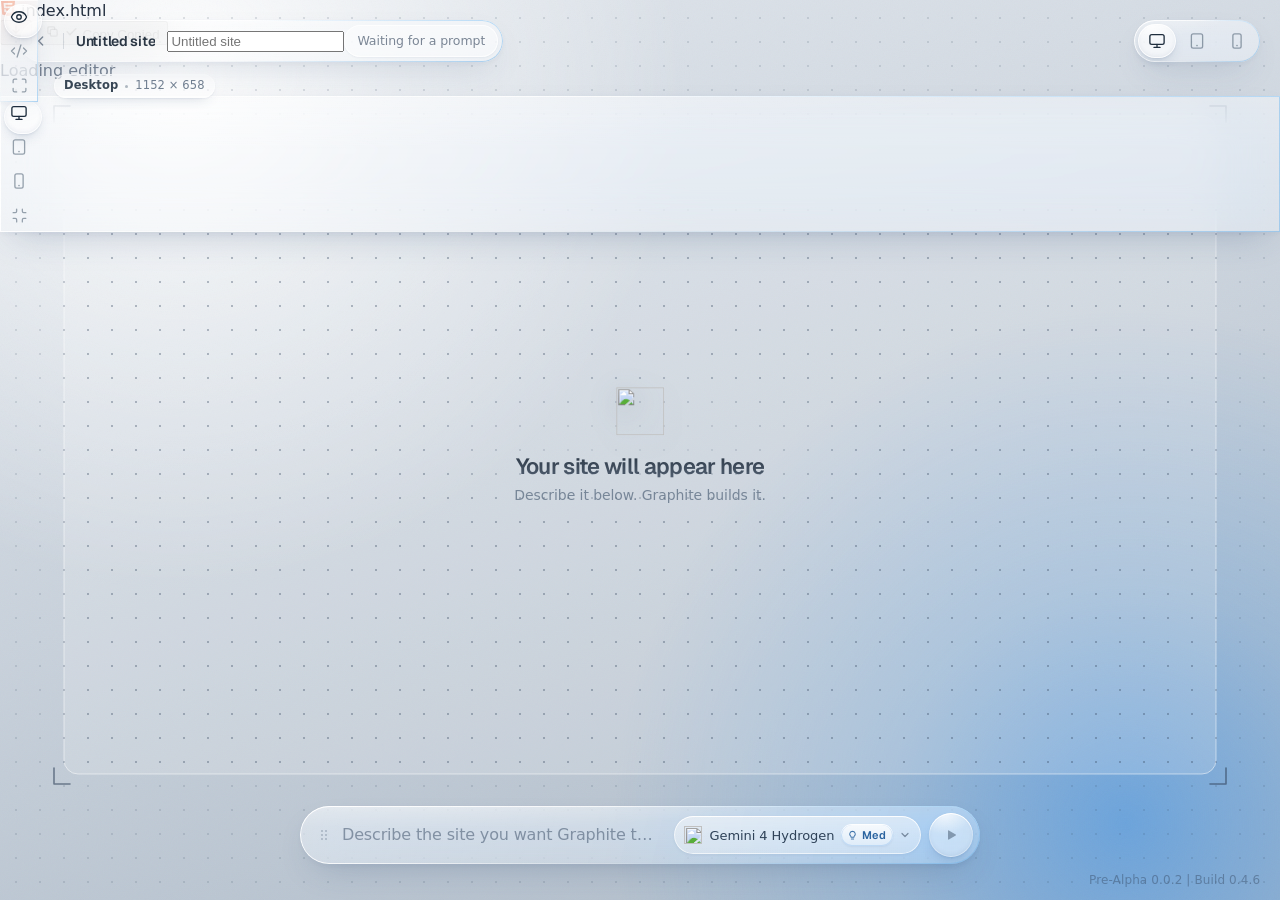
==== commit 5628c9b3: "Graphite - Pre-Alpha 0.0.2 | Build 0.4.6 {+} Added site renaming: click the site name to rename it, " ====
--- a/SourceCode/builder.html
+++ b/SourceCode/builder.html
@@ -9,11 +9,13 @@
 <link rel="preconnect" href="https://fonts.googleapis.com">
 <link rel="preconnect" href="https://fonts.gstatic.com" crossorigin>
 <link rel="preconnect" href="https://api.kie.ai" crossorigin>
-<link href="https://fonts.googleapis.com/css2?family=Geist:wght@400..700&display=swap" rel="stylesheet">
+<link rel="preconnect" href="https://cdn.jsdelivr.net" crossorigin>
+<link href="https://fonts.googleapis.com/css2?family=Geist:wght@400..700&family=Geist+Mono:wght@400..600&display=swap" rel="stylesheet">
 <link rel="prefetch" href="index.html">
 <link rel="stylesheet" href="builder.css">
+<link rel="stylesheet" href="workspace.css">
 </head>
-<body data-state="idle" data-device="desktop">
+<body data-state="idle" data-device="desktop" data-view="preview">
 <div class="ambient" aria-hidden="true">
 <div class="ambient-light is-white"></div>
 <div class="ambient-light is-blue"></div>
@@ -30,6 +32,55 @@
 
 
 <div class="stage-site"></div>
+
+
+<section class="code-pane" aria-label="Code editor">
+<header class="code-pane__head">
+<div class="code-pane__tab">
+<svg class="code-pane__logo" width="16" height="16" viewBox="0 0 512 512" aria-hidden="true">
+<path fill="#E34F26" d="M71 460L30 0h451l-41 460-185 52z"/>
+<path fill="#EF652A" d="M256 472l149-41 35-394H256z"/>
+<path fill="#EBEBEB" d="M256 208h-75l-5-58h80V94H114l15 171h127zM256 355l-63-17-4-45h-57l8 89 116 32z"/>
+<path fill="#FFFFFF" d="M255 208v57h70l-7 73-63 17v59l116-32 16-174zM255 94v56h137l5-56z"/>
+</svg>
+<span class="code-pane__name">index.html</span>
+</div>
+<span class="code-pane__meta"></span>
+<button class="code-pane__issue" type="button" data-tooltip="Show in code" hidden>
+<svg width="14" height="14" viewBox="0 0 24 24" fill="none" stroke="currentColor" stroke-width="2" stroke-linecap="round" stroke-linejoin="round" aria-hidden="true">
+<circle cx="12" cy="12" r="9"/>
+<path d="M12 7.5v5M12 16.2h.01"/>
+</svg>
+<span class="code-pane__issue-text"></span>
+</button>
+<div class="code-pane__actions">
+<button class="code-pane__action" type="button" data-action="download" aria-label="Download HTML file" data-tooltip="Download .html" disabled>
+<svg width="16" height="16" viewBox="0 0 24 24" fill="none" stroke="currentColor" stroke-width="2" stroke-linecap="round" stroke-linejoin="round" aria-hidden="true">
+<path d="M12 4.5v10M7.5 10.5l4.5 4.5 4.5-4.5M5 19.5h14"/>
+</svg>
+</button>
+<button class="code-pane__action code-pane__action--copy" type="button" data-action="copy" aria-label="Copy code" data-tooltip="Copy code" disabled>
+<span class="code-pane__icons" aria-hidden="true">
+<svg class="code-pane__icon code-pane__icon--copy" width="15" height="15" viewBox="0 0 24 24" fill="none" stroke="currentColor" stroke-width="2" stroke-linecap="round" stroke-linejoin="round">
+<rect x="8.5" y="8.5" width="11" height="11" rx="2.5"/>
+<path d="M15.5 8.5v-2a2 2 0 0 0-2-2h-7a2 2 0 0 0-2 2v7a2 2 0 0 0 2 2h2"/>
+</svg>
+<svg class="code-pane__icon code-pane__icon--done" width="15" height="15" viewBox="0 0 24 24" fill="none" stroke="currentColor" stroke-width="2.4" stroke-linecap="round" stroke-linejoin="round">
+<path d="M5 12.5l4.5 4.5L19 7.5"/>
+</svg>
+</span>
+<span class="code-pane__label" aria-hidden="true">
+<span class="code-pane__label-idle">Copy</span>
+<span class="code-pane__label-done">Copied</span>
+</span>
+</button>
+</div>
+</header>
+<div class="code-pane__body">
+<div class="code-pane__editor"></div>
+<p class="code-pane__loading shimmer" aria-hidden="true">Loading editor</p>
+</div>
+</section>
 
 
 <main class="stage" aria-label="Website preview">
@@ -64,31 +115,56 @@
 </svg>
 </a>
 <span class="project__divider" aria-hidden="true"></span>
-<span class="project__name">Untitled site</span>
+<span class="project__name" role="button" tabindex="0" aria-label="Rename site, Untitled site" data-tooltip="Rename">Untitled site</span>
+<input class="project__rename" type="text" maxlength="60" autocomplete="off" spellcheck="false" placeholder="Untitled site" aria-label="Site name" tabindex="-1">
 <span class="project__state">
 <span class="project__state-text shimmer">Waiting for a prompt</span>
 </span>
 </div>
 
 
-<div class="float device-switch glass" data-float="device" role="radiogroup" aria-label="Preview size">
+<div class="float view-switch glass" data-float="view" role="toolbar" aria-label="Workspace view">
+<span class="device-switch__glass view-switch__glass" aria-hidden="true"></span>
+<div class="view-switch__modes" role="group" aria-label="Panels">
+<button class="device-switch__option view-switch__option is-active" type="button" aria-pressed="true" data-view="preview" aria-label="Preview" data-tooltip="Preview">
+<svg width="18" height="18" viewBox="0 0 24 24" fill="none" stroke="currentColor" stroke-width="1.75" stroke-linecap="round" stroke-linejoin="round" aria-hidden="true">
+<path d="M2.06 12.35a1 1 0 0 1 0-.7 10.75 10.75 0 0 1 19.88 0 1 1 0 0 1 0 .7 10.75 10.75 0 0 1-19.88 0"/>
+<circle cx="12" cy="12" r="3"/>
+</svg>
+</button>
+<button class="device-switch__option view-switch__option" type="button" aria-pressed="false" data-view="code" aria-label="Code" data-tooltip="Show code">
+<svg width="18" height="18" viewBox="0 0 24 24" fill="none" stroke="currentColor" stroke-width="1.75" stroke-linecap="round" stroke-linejoin="round" aria-hidden="true">
+<path d="M18 16l4-4-4-4M6 8l-4 4 4 4M14.5 4l-5 16"/>
+</svg>
+</button>
+</div>
+<span class="toolbar__divider" aria-hidden="true"></span>
+<button class="device-switch__option view-switch__fullscreen" type="button" aria-label="Full screen" data-tooltip="Full screen" disabled>
+<svg width="17" height="17" viewBox="0 0 24 24" fill="none" stroke="currentColor" stroke-width="1.75" stroke-linecap="round" stroke-linejoin="round" aria-hidden="true">
+<path d="M8 3H5a2 2 0 0 0-2 2v3M21 8V5a2 2 0 0 0-2-2h-3M3 16v3a2 2 0 0 0 2 2h3M16 21h3a2 2 0 0 0 2-2v-3"/>
+</svg>
+</button>
+</div>
+
+
+<div class="float device-switch glass" data-float="device" data-device-group role="radiogroup" aria-label="Preview size">
 <span class="device-switch__glass" aria-hidden="true"></span>
 <button class="device-switch__option is-active" type="button" role="radio" aria-checked="true" data-device="desktop" aria-label="Desktop" data-tooltip="Desktop">
-<svg width="18" height="18" viewBox="0 0 24 24" fill="none" stroke="currentColor" stroke-width="1.8" stroke-linecap="round" stroke-linejoin="round" aria-hidden="true">
-<rect x="3" y="4.5" width="18" height="12" rx="2"/>
-<path d="M9 20h6M12 16.5V20"/>
+<svg width="18" height="18" viewBox="0 0 24 24" fill="none" stroke="currentColor" stroke-width="1.75" stroke-linecap="round" stroke-linejoin="round" aria-hidden="true">
+<rect x="2.5" y="3.5" width="19" height="13" rx="2.5"/>
+<path d="M8 20.5h8M12 16.5v4"/>
 </svg>
 </button>
 <button class="device-switch__option" type="button" role="radio" aria-checked="false" tabindex="-1" data-device="tablet" aria-label="Tablet" data-tooltip="Tablet">
-<svg width="18" height="18" viewBox="0 0 24 24" fill="none" stroke="currentColor" stroke-width="1.8" stroke-linecap="round" stroke-linejoin="round" aria-hidden="true">
-<rect x="5" y="3" width="14" height="18" rx="2.5"/>
-<path d="M11 17.5h2"/>
+<svg width="18" height="18" viewBox="0 0 24 24" fill="none" stroke="currentColor" stroke-width="1.75" stroke-linecap="round" stroke-linejoin="round" aria-hidden="true">
+<rect x="4.5" y="2.5" width="15" height="19" rx="2.5"/>
+<path d="M12 18h.01" stroke-width="2.25"/>
 </svg>
 </button>
 <button class="device-switch__option" type="button" role="radio" aria-checked="false" tabindex="-1" data-device="phone" aria-label="Phone" data-tooltip="Phone">
-<svg width="18" height="18" viewBox="0 0 24 24" fill="none" stroke="currentColor" stroke-width="1.8" stroke-linecap="round" stroke-linejoin="round" aria-hidden="true">
-<rect x="7.5" y="3" width="9" height="18" rx="2.2"/>
-<path d="M11 17.5h2"/>
+<svg width="18" height="18" viewBox="0 0 24 24" fill="none" stroke="currentColor" stroke-width="1.75" stroke-linecap="round" stroke-linejoin="round" aria-hidden="true">
+<rect x="6.5" y="2.5" width="11" height="19" rx="2.5"/>
+<path d="M12 18h.01" stroke-width="2.25"/>
 </svg>
 </button>
 </div>
@@ -138,8 +214,40 @@
 
 
 <footer class="site-footer">
-<span class="version">Pre-Alpha 0.0.2 | Build 0.4.3</span>
+<span class="version">Pre-Alpha 0.0.2 | Build 0.4.6</span>
 </footer>
+
+
+<div class="fullscreen-bar glass" role="toolbar" aria-label="Full screen controls">
+<div class="fullscreen-bar__devices" data-device-group role="radiogroup" aria-label="Preview size">
+<span class="device-switch__glass" aria-hidden="true"></span>
+<button class="device-switch__option is-active" type="button" role="radio" aria-checked="true" data-device="desktop" aria-label="Desktop" data-tooltip="Desktop">
+<svg width="18" height="18" viewBox="0 0 24 24" fill="none" stroke="currentColor" stroke-width="1.75" stroke-linecap="round" stroke-linejoin="round" aria-hidden="true">
+<rect x="2.5" y="3.5" width="19" height="13" rx="2.5"/>
+<path d="M8 20.5h8M12 16.5v4"/>
+</svg>
+</button>
+<button class="device-switch__option" type="button" role="radio" aria-checked="false" tabindex="-1" data-device="tablet" aria-label="Tablet" data-tooltip="Tablet">
+<svg width="18" height="18" viewBox="0 0 24 24" fill="none" stroke="currentColor" stroke-width="1.75" stroke-linecap="round" stroke-linejoin="round" aria-hidden="true">
+<rect x="4.5" y="2.5" width="15" height="19" rx="2.5"/>
+<path d="M12 18h.01" stroke-width="2.25"/>
+</svg>
+</button>
+<button class="device-switch__option" type="button" role="radio" aria-checked="false" tabindex="-1" data-device="phone" aria-label="Phone" data-tooltip="Phone">
+<svg width="18" height="18" viewBox="0 0 24 24" fill="none" stroke="currentColor" stroke-width="1.75" stroke-linecap="round" stroke-linejoin="round" aria-hidden="true">
+<rect x="6.5" y="2.5" width="11" height="19" rx="2.5"/>
+<path d="M12 18h.01" stroke-width="2.25"/>
+</svg>
+</button>
+</div>
+<span class="toolbar__divider" aria-hidden="true"></span>
+<button class="device-switch__option fullscreen-bar__exit" type="button" aria-label="Exit full screen" data-tooltip="Exit full screen">
+<svg width="17" height="17" viewBox="0 0 24 24" fill="none" stroke="currentColor" stroke-width="1.75" stroke-linecap="round" stroke-linejoin="round" aria-hidden="true">
+<path d="M8 3v3a2 2 0 0 1-2 2H3M21 8h-3a2 2 0 0 1-2-2V3M3 16h3a2 2 0 0 1 2 2v3M16 21v-3a2 2 0 0 1 2-2h3"/>
+</svg>
+</button>
+</div>
+<div class="fullscreen-peek" aria-hidden="true"></div>
 
 
 <div class="notice" role="alert" aria-live="assertive">
@@ -190,6 +298,7 @@
 
 <div class="tooltip" role="tooltip" aria-hidden="true"><span class="tooltip__text"></span></div>
 <div class="soften" aria-hidden="true"></div>
+<script src="editor.js" defer></script>
 <script src="builder.js" defer></script>
 </body>
 </html>
--- a/SourceCode/builder.css
+++ b/SourceCode/builder.css
@@ -2,11 +2,23 @@
 color-scheme: light;
 background: #d9dee4;
 --glass-ease: cubic-bezier(0.22, 1, 0.36, 1);
+--soft-ease: cubic-bezier(0.4, 0, 0.2, 1);
+--exit-ease: cubic-bezier(0.4, 0, 1, 1);
 --glass-edge: linear-gradient(180deg, rgba(255, 255, 255, 0.9), rgba(255, 255, 255, 0.18) 48%, rgba(255, 255, 255, 0.45));
+--ink-deep: #1e2d3d;
+--ink-strong: #2a3644;
 --ink: #243040;
---ink-strong: #2a3644;
---ink-soft: rgba(55, 75, 100, 0.56);
---accent: #4e98e2;
+--ink-control: #2f4258;
+--ink-soft: rgb(55 75 100 / 0.58);
+--slate: 55 75 100;
+--steel: 47 66 88;
+--shadow: 40 70 110;
+--accent: 78 152 226;
+--accent-ink: #2a64a0;
+--success: 44 118 88;
+--danger: 214 116 90;
+--night: 30 42 56;
+--focus-ring: rgb(var(--accent) / 0.5);
 }
 
 
@@ -61,6 +73,7 @@
 z-index: -1;
 overflow: hidden;
 pointer-events: none;
+contain: strict;
 background: linear-gradient(165deg, #e2e7ed 0%, #c9d2dc 52%, #aebbc9 100%);
 }
 
@@ -70,7 +83,7 @@
 z-index: 0;
 width: 80vmax;
 aspect-ratio: 1;
-will-change: translate, scale, opacity;
+will-change: transform;
 }
 
 
@@ -78,15 +91,15 @@
 top: -34vmax;
 left: -26vmax;
 background: radial-gradient(closest-side, rgba(255, 255, 255, 0.97), rgba(255, 255, 255, 0.48) 42%, rgba(255, 255, 255, 0) 100%);
-animation: white-drift 52s ease-in-out -12s infinite alternate, light-breathe 21s ease-in-out infinite alternate;
+animation: white-drift 52s steps(312) -12s infinite alternate, light-breathe 21s steps(126) infinite alternate;
 }
 
 
 .ambient-light.is-blue {
 right: -28vmax;
 bottom: -34vmax;
-background: radial-gradient(closest-side, rgba(78, 152, 226, 0.7), rgba(78, 152, 226, 0.28) 46%, rgba(78, 152, 226, 0) 100%);
-animation: blue-drift 61s ease-in-out -30s infinite alternate, light-breathe 27s ease-in-out -9s infinite alternate;
+background: radial-gradient(closest-side, rgb(var(--accent) / 0.7), rgb(var(--accent) / 0.28) 46%, rgb(var(--accent) / 0) 100%);
+animation: blue-drift 61s steps(366) -30s infinite alternate, light-breathe 27s steps(162) -9s infinite alternate;
 }
 
 
@@ -114,8 +127,7 @@
 inset: 0;
 z-index: -1;
 pointer-events: none;
-opacity: 0.045;
-mix-blend-mode: multiply;
+opacity: 0.035;
 background-image: url("data:image/svg+xml,%3Csvg xmlns='http://www.w3.org/2000/svg' width='180' height='180'%3E%3Cfilter id='n'%3E%3CfeTurbulence type='fractalNoise' baseFrequency='.85' numOctaves='2' stitchTiles='stitch'/%3E%3C/filter%3E%3Crect width='100%25' height='100%25' filter='url(%23n)'/%3E%3C/svg%3E");
 }
 
@@ -129,7 +141,7 @@
 height: 100%;
 pointer-events: none;
 opacity: 0;
-transition: opacity 0.8s var(--glass-ease) 0.1s;
+transition: opacity 1s var(--soft-ease) 0.1s;
 }
 
 
@@ -149,13 +161,11 @@
 height: 24px;
 padding: 0 10px;
 border-radius: 12px;
-background: rgba(255, 255, 255, 0.46);
-box-shadow:
-inset 0 0 0 1px rgba(255, 255, 255, 0.78),
-0 6px 14px -8px rgba(40, 70, 110, 0.3),
-0 1px 2px rgba(40, 70, 110, 0.06);
--webkit-backdrop-filter: blur(12px) saturate(160%);
-backdrop-filter: blur(12px) saturate(160%);
+background: rgba(255, 255, 255, 0.62);
+box-shadow:
+inset 0 0 0 1px rgba(255, 255, 255, 0.82),
+0 6px 14px -8px rgb(var(--shadow) / 0.3),
+0 1px 2px rgb(var(--shadow) / 0.06);
 font-size: 11.5px;
 font-weight: 500;
 line-height: 1;
@@ -165,7 +175,7 @@
 pointer-events: none;
 opacity: 0;
 will-change: transform;
-transition: opacity 0.6s var(--glass-ease) 0.2s;
+transition: opacity 0.8s var(--glass-ease) 0.32s;
 }
 
 
@@ -179,7 +189,7 @@
 align-items: center;
 gap: 7px;
 font-weight: 600;
-color: rgba(30, 45, 61, 0.88);
+color: rgb(30 45 61 / 0.88);
 }
 
 
@@ -188,12 +198,12 @@
 width: 3px;
 height: 3px;
 border-radius: 50%;
-background: rgba(55, 75, 100, 0.38);
+background: rgb(var(--slate) / 0.38);
 }
 
 
 .region-label__size {
-color: rgba(55, 75, 100, 0.68);
+color: rgb(var(--slate) / 0.7);
 }
 
 
@@ -206,27 +216,38 @@
 border-radius: 14px;
 background: #fff;
 box-shadow:
-0 30px 60px -32px rgba(30, 60, 100, 0.42),
+0 30px 60px -32px rgb(30 60 100 / 0.42),
 0 0 0 1px rgba(255, 255, 255, 0.7);
 pointer-events: none;
+visibility: hidden;
 opacity: 0;
 filter: blur(14px);
 transition:
 opacity 0.9s var(--glass-ease),
-filter 1.1s var(--glass-ease);
+filter 1s var(--glass-ease),
+visibility 0s linear 1s;
+}
+
+
+.has-site .stage-site {
+visibility: visible;
+transition:
+opacity 0.9s var(--glass-ease),
+filter 1s var(--glass-ease),
+visibility 0s;
 }
 
 
 .has-site[data-state="ready"] .stage-site {
 opacity: 1;
-filter: blur(0);
+filter: none;
 pointer-events: auto;
 }
 
 
 .has-site[data-state="building"] .stage-site {
 opacity: 0.55;
-filter: blur(10px) saturate(90%);
+filter: blur(10px);
 }
 
 
@@ -246,13 +267,12 @@
 radial-gradient(120% 160% at 18% -60%, rgba(255, 255, 255, 0.55), rgba(255, 255, 255, 0) 62%),
 linear-gradient(180deg, rgba(255, 255, 255, 0.16), rgba(255, 255, 255, 0));
 box-shadow:
-0 14px 34px -14px rgba(40, 70, 110, 0.28),
-0 2px 6px rgba(40, 70, 110, 0.05),
+0 14px 34px -14px rgb(var(--shadow) / 0.28),
+0 2px 6px rgb(var(--shadow) / 0.05),
 inset 0 1px 0 rgba(255, 255, 255, 0.55),
-inset 0 -1px 1px rgba(40, 70, 110, 0.06);
--webkit-backdrop-filter: blur(24px) saturate(180%);
-backdrop-filter: blur(24px) saturate(180%);
-transition: box-shadow 0.35s var(--glass-ease);
+inset 0 -1px 1px rgb(var(--shadow) / 0.06);
+-webkit-backdrop-filter: blur(20px) saturate(170%);
+backdrop-filter: blur(20px) saturate(170%);
 }
 
 
@@ -263,7 +283,7 @@
 inset: 0;
 padding: 1px;
 border-radius: inherit;
-background: linear-gradient(112deg, rgba(255, 255, 255, 0.98), rgba(255, 255, 255, 0.28) 46%, rgba(112, 183, 239, 0.52));
+background: linear-gradient(112deg, rgba(255, 255, 255, 0.98), rgba(255, 255, 255, 0.28) 46%, rgb(112 183 239 / 0.52));
 -webkit-mask: linear-gradient(#000 0 0) content-box, linear-gradient(#000 0 0);
 -webkit-mask-composite: xor;
 mask: linear-gradient(#000 0 0) content-box, linear-gradient(#000 0 0);
@@ -273,18 +293,38 @@
 
 
 .float {
+--enter-delay: 0.15s;
 position: fixed;
 top: 0;
 left: 0;
 z-index: 20;
 will-change: transform;
 transition:
-opacity 0.6s var(--glass-ease) 0.15s,
-scale 0.32s var(--glass-ease);
-}
-
-
-body:not(.is-ready) .float,
+opacity 0.95s var(--glass-ease) var(--enter-delay),
+filter 0.95s var(--glass-ease) var(--enter-delay),
+translate 0.95s var(--glass-ease) var(--enter-delay),
+scale 0.28s var(--glass-ease),
+box-shadow 0.28s var(--glass-ease);
+}
+
+
+.project {
+--enter-delay: 0.12s;
+}
+
+
+.device-switch {
+--enter-delay: 0.24s;
+}
+
+
+body:not(.is-ready) .float:not(.dock) {
+opacity: 0;
+filter: blur(10px);
+translate: 0 -8px;
+}
+
+
 body:not(.is-ready) .site-footer {
 opacity: 0;
 }
@@ -299,10 +339,10 @@
 .float.is-dragging.glass,
 .float.is-dragging .prompt-box {
 box-shadow:
-0 28px 48px -18px rgba(30, 60, 100, 0.38),
-0 4px 12px rgba(40, 70, 110, 0.08),
+0 28px 48px -18px rgb(30 60 100 / 0.38),
+0 4px 12px rgb(var(--shadow) / 0.08),
 inset 0 1px 0 rgba(255, 255, 255, 0.7),
-inset 0 -1px 1px rgba(40, 70, 110, 0.06);
+inset 0 -1px 1px rgb(var(--shadow) / 0.06);
 }
 
 
@@ -324,15 +364,15 @@
 z-index: 15;
 border-radius: 999px;
 background: rgba(255, 255, 255, 0.1);
-box-shadow: inset 0 0 0 1px rgba(55, 75, 100, 0.16);
+box-shadow: inset 0 0 0 1px rgb(var(--slate) / 0.16);
 pointer-events: none;
 opacity: 0;
 scale: 0.96;
 transition:
-opacity 0.3s var(--glass-ease),
-scale 0.3s var(--glass-ease),
-background-color 0.3s var(--glass-ease),
-box-shadow 0.3s var(--glass-ease);
+opacity 0.24s var(--glass-ease),
+scale 0.24s var(--glass-ease),
+background-color 0.24s var(--glass-ease),
+box-shadow 0.24s var(--glass-ease);
 }
 
 
@@ -346,7 +386,7 @@
 background: rgba(255, 255, 255, 0.34);
 box-shadow:
 inset 0 0 0 1px rgba(255, 255, 255, 0.85),
-0 0 0 4px rgba(78, 152, 226, 0.12);
+0 0 0 4px rgb(var(--accent) / 0.12);
 }
 
 
@@ -372,26 +412,26 @@
 width: 34px;
 height: 34px;
 border-radius: 50%;
-color: rgba(47, 66, 88, 0.58);
+color: rgb(var(--steel) / 0.6);
 text-decoration: none;
 cursor: pointer;
 -webkit-tap-highlight-color: transparent;
 transition:
-background-color 0.3s var(--glass-ease),
-color 0.3s var(--glass-ease);
+background-color 0.2s var(--glass-ease),
+color 0.2s var(--glass-ease);
 }
 
 
 @media (hover: hover) {
 .project__home:hover {
 background-color: rgba(255, 255, 255, 0.55);
-color: #1e2d3d;
+color: var(--ink-deep);
 }
 }
 
 
 .project__home:focus-visible {
-outline: 2px solid rgba(90, 150, 210, 0.5);
+outline: 2px solid var(--focus-ring);
 outline-offset: 1px;
 }
 
@@ -401,11 +441,12 @@
 width: 1px;
 height: 16px;
 margin: 0 12px 0 5px;
-background: rgba(55, 75, 100, 0.16);
+background: rgb(var(--slate) / 0.16);
 }
 
 
 .project__name {
+min-width: 0;
 max-width: 220px;
 margin-right: 12px;
 overflow: hidden;
@@ -419,6 +460,7 @@
 
 
 .project__state {
+flex-shrink: 0;
 display: inline-flex;
 align-items: center;
 height: 32px;
@@ -428,11 +470,13 @@
 background: rgba(255, 255, 255, 0.42);
 box-shadow:
 inset 0 0 0 1px rgba(255, 255, 255, 0.72),
-0 1px 2px rgba(40, 70, 110, 0.06);
+0 1px 2px rgb(var(--shadow) / 0.06);
 }
 
 
 .project__state-text {
+flex-shrink: 0;
+white-space: nowrap;
 font-size: 12.5px;
 font-weight: 500;
 line-height: 32px;
@@ -442,7 +486,7 @@
 
 [data-state="ready"] .project__state-text {
 background-image: none;
--webkit-text-fill-color: rgba(44, 118, 88, 0.9);
+-webkit-text-fill-color: rgb(var(--success) / 0.92);
 }
 
 
@@ -467,11 +511,10 @@
 background-color: rgba(255, 255, 255, 0.6);
 background-image: radial-gradient(90% 70% at 35% 0%, rgba(255, 255, 255, 0.85), rgba(255, 255, 255, 0) 70%);
 box-shadow:
-0 6px 14px -6px rgba(40, 70, 110, 0.3),
-0 1px 2px rgba(40, 70, 110, 0.08),
+0 6px 14px -6px rgb(var(--shadow) / 0.3),
+0 1px 2px rgb(var(--shadow) / 0.08),
 inset 0 0 0 1px rgba(255, 255, 255, 0.8),
-inset 0 -2px 4px rgba(40, 70, 110, 0.08);
-will-change: transform;
+inset 0 -2px 4px rgb(var(--shadow) / 0.08);
 pointer-events: none;
 }
 
@@ -488,29 +531,29 @@
 border: 0;
 border-radius: 17px;
 background: transparent;
-color: rgba(47, 66, 88, 0.42);
+color: rgb(var(--steel) / 0.48);
 cursor: pointer;
 -webkit-appearance: none;
 appearance: none;
 -webkit-tap-highlight-color: transparent;
-transition: color 0.35s var(--glass-ease);
+transition: color 0.24s var(--glass-ease);
 }
 
 
 .device-switch__option.is-active {
-color: #1e2d3d;
+color: var(--ink-deep);
 }
 
 
 @media (hover: hover) {
 .device-switch__option:not(.is-active):hover {
-color: rgba(47, 66, 88, 0.72);
+color: rgb(var(--steel) / 0.78);
 }
 }
 
 
 .device-switch__option:focus-visible {
-outline: 2px solid rgba(90, 150, 210, 0.5);
+outline: 2px solid var(--focus-ring);
 outline-offset: 1px;
 }
 
@@ -529,10 +572,10 @@
 top: var(--area-cy, 50%);
 left: 50%;
 transition:
-top 0.7s var(--glass-ease),
-opacity 0.5s var(--glass-ease),
-filter 0.5s var(--glass-ease),
-transform 0.5s var(--glass-ease);
+top 0.6s var(--glass-ease),
+opacity 0.45s var(--glass-ease),
+filter 0.45s var(--glass-ease),
+transform 0.45s var(--glass-ease);
 }
 
 
@@ -556,8 +599,25 @@
 
 body:not(.is-ready) .stage-empty {
 opacity: 0;
-filter: blur(6px);
-transform: translate(-50%, -50%) scale(0.985);
+}
+
+
+.is-ready[data-state="idle"]:not(.has-site) .stage-empty {
+animation: stage-enter 1s var(--glass-ease) 0.38s backwards;
+}
+
+
+@keyframes stage-enter {
+from {
+opacity: 0;
+filter: blur(10px);
+scale: 0.975;
+}
+to {
+opacity: 1;
+filter: blur(0);
+scale: 1;
+}
 }
 
 
@@ -566,7 +626,7 @@
 height: 48px;
 margin-bottom: 12px;
 object-fit: contain;
-filter: drop-shadow(0 6px 14px rgba(48, 80, 112, 0.18));
+filter: drop-shadow(0 6px 14px rgb(48 80 112 / 0.18));
 }
 
 
@@ -578,7 +638,7 @@
 line-height: 1.25;
 letter-spacing: -0.03em;
 color: #33404f;
-background: linear-gradient(180deg, #2a3644 0%, #556375 100%);
+background: linear-gradient(180deg, var(--ink-strong) 0%, #556375 100%);
 -webkit-background-clip: text;
 background-clip: text;
 -webkit-text-fill-color: transparent;
@@ -598,7 +658,6 @@
 [data-state="ready"] .stage-empty,
 .has-site .stage-empty {
 opacity: 0;
-filter: blur(8px);
 transform: translate(-50%, -50%) scale(0.985);
 }
 
@@ -610,7 +669,6 @@
 gap: 2px;
 max-width: calc(100vw - 48px);
 opacity: 0;
-filter: blur(6px);
 transform: translate(-50%, -50%) scale(0.985);
 }
 
@@ -618,20 +676,17 @@
 .has-site .stage-status {
 padding: 12px 22px;
 border-radius: 18px;
-background: rgba(246, 249, 252, 0.7);
-box-shadow:
-0 16px 36px -18px rgba(30, 60, 100, 0.4),
-inset 0 0 0 1px rgba(255, 255, 255, 0.8);
--webkit-backdrop-filter: blur(18px) saturate(160%);
-backdrop-filter: blur(18px) saturate(160%);
+background: rgb(248 250 253 / 0.86);
+box-shadow:
+0 16px 36px -18px rgb(30 60 100 / 0.4),
+inset 0 0 0 1px rgba(255, 255, 255, 0.85);
 }
 
 
 [data-state="building"] .stage-status {
 opacity: 1;
-filter: blur(0);
 transform: translate(-50%, -50%);
-transition-delay: 0s, 0.15s, 0.15s, 0.15s;
+transition-delay: 0s, 0.12s, 0.12s, 0.12s;
 }
 
 
@@ -648,23 +703,20 @@
 letter-spacing: -0.015em;
 transition:
 --shine 0.6s var(--glass-ease),
-opacity 0.42s var(--glass-ease),
-filter 0.42s var(--glass-ease),
-transform 0.42s var(--glass-ease);
+opacity 0.38s var(--glass-ease),
+transform 0.38s var(--glass-ease);
 }
 
 
 .stage-status__text.is-leaving {
 opacity: 0;
-filter: blur(4px);
 transform: translateY(-5px);
-transition-timing-function: var(--glass-ease), cubic-bezier(0.4, 0, 0.6, 1), cubic-bezier(0.4, 0, 0.6, 1), cubic-bezier(0.4, 0, 0.6, 1);
+transition-timing-function: var(--glass-ease), var(--soft-ease), var(--soft-ease);
 }
 
 
 .stage-status__text.is-entering {
 opacity: 0;
-filter: blur(4px);
 transform: translateY(5px);
 transition: none;
 }
@@ -677,9 +729,9 @@
 line-height: 16px;
 font-variant-numeric: tabular-nums;
 letter-spacing: 0.01em;
-color: rgba(55, 75, 100, 0.56);
-opacity: 0;
-transition: opacity 0.4s var(--glass-ease);
+color: rgb(var(--slate) / 0.58);
+opacity: 0;
+transition: opacity 0.3s var(--glass-ease);
 }
 
 
@@ -690,16 +742,16 @@
 
 .shimmer {
 --shine: 0;
-color: rgba(58, 74, 96, 0.66);
+color: rgb(58 74 96 / 0.66);
 background-image: linear-gradient(
 100deg,
-rgba(58, 74, 96, 0.66) 0%,
-rgba(58, 74, 96, 0.66) 42%,
-rgba(150, 170, 194, 0.95) 47%,
-rgba(255, 255, 255, 1) 50%,
-rgba(150, 170, 194, 0.95) 53%,
-rgba(58, 74, 96, 0.66) 58%,
-rgba(58, 74, 96, 0.66) 100%
+rgb(58 74 96 / 0.66) 0%,
+rgb(58 74 96 / 0.66) 42%,
+rgb(150 170 194 / 0.95) 47%,
+rgb(255 255 255) 50%,
+rgb(150 170 194 / 0.95) 53%,
+rgb(58 74 96 / 0.66) 58%,
+rgb(58 74 96 / 0.66) 100%
 );
 background-size: 300% 100%;
 background-position: 100% 0;
@@ -721,13 +773,13 @@
 .shimmer {
 background-image: linear-gradient(
 100deg,
-rgba(58, 74, 96, 0.66) 0%,
-rgba(58, 74, 96, 0.66) 42%,
-color-mix(in srgb, rgba(150, 170, 194, 0.95) calc(var(--shine) * 100%), rgba(58, 74, 96, 0.66)) 47%,
-color-mix(in srgb, rgb(255, 255, 255) calc(var(--shine) * 100%), rgba(58, 74, 96, 0.66)) 50%,
-color-mix(in srgb, rgba(150, 170, 194, 0.95) calc(var(--shine) * 100%), rgba(58, 74, 96, 0.66)) 53%,
-rgba(58, 74, 96, 0.66) 58%,
-rgba(58, 74, 96, 0.66) 100%
+rgb(58 74 96 / 0.66) 0%,
+rgb(58 74 96 / 0.66) 42%,
+color-mix(in srgb, rgb(150 170 194 / 0.95) calc(var(--shine) * 100%), rgb(58 74 96 / 0.66)) 47%,
+color-mix(in srgb, rgb(255 255 255) calc(var(--shine) * 100%), rgb(58 74 96 / 0.66)) 50%,
+color-mix(in srgb, rgb(150 170 194 / 0.95) calc(var(--shine) * 100%), rgb(58 74 96 / 0.66)) 53%,
+rgb(58 74 96 / 0.66) 58%,
+rgb(58 74 96 / 0.66) 100%
 );
 }
 }
@@ -763,26 +815,26 @@
 radial-gradient(120% 160% at 18% -60%, rgba(255, 255, 255, 0.55), rgba(255, 255, 255, 0) 62%),
 linear-gradient(180deg, rgba(255, 255, 255, 0.16), rgba(255, 255, 255, 0));
 box-shadow:
-0 14px 34px -14px rgba(40, 70, 110, 0.28),
-0 2px 6px rgba(40, 70, 110, 0.05),
+0 14px 34px -14px rgb(var(--shadow) / 0.28),
+0 2px 6px rgb(var(--shadow) / 0.05),
 inset 0 1px 0 rgba(255, 255, 255, 0.55),
-inset 0 -1px 1px rgba(40, 70, 110, 0.06);
--webkit-backdrop-filter: blur(24px) saturate(180%);
-backdrop-filter: blur(24px) saturate(180%);
-transition:
-background-color 0.55s var(--glass-ease),
-box-shadow 0.55s var(--glass-ease),
-transform 0.55s var(--glass-ease);
+inset 0 -1px 1px rgb(var(--shadow) / 0.06);
+-webkit-backdrop-filter: blur(20px) saturate(170%);
+backdrop-filter: blur(20px) saturate(170%);
+transition:
+background-color 0.4s var(--glass-ease),
+box-shadow 0.4s var(--glass-ease),
+transform 0.4s var(--glass-ease);
 }
 
 
 .prompt-box:focus-within {
 background-color: rgba(255, 255, 255, 0.4);
 box-shadow:
-0 18px 40px -14px rgba(40, 70, 110, 0.32),
-0 2px 8px rgba(40, 70, 110, 0.06),
+0 18px 40px -14px rgb(var(--shadow) / 0.32),
+0 2px 8px rgb(var(--shadow) / 0.06),
 inset 0 1px 0 rgba(255, 255, 255, 0.7),
-inset 0 -1px 1px rgba(40, 70, 110, 0.06);
+inset 0 -1px 1px rgb(var(--shadow) / 0.06);
 transform: translateY(-1px);
 }
 
@@ -794,7 +846,7 @@
 inset: 0;
 padding: 1px;
 border-radius: inherit;
-background: linear-gradient(112deg, rgba(255, 255, 255, 0.98), rgba(255, 255, 255, 0.28) 46%, rgba(112, 183, 239, 0.52));
+background: linear-gradient(112deg, rgba(255, 255, 255, 0.98), rgba(255, 255, 255, 0.28) 46%, rgb(112 183 239 / 0.52));
 -webkit-mask: linear-gradient(#000 0 0) content-box, linear-gradient(#000 0 0);
 -webkit-mask-composite: xor;
 mask: linear-gradient(#000 0 0) content-box, linear-gradient(#000 0 0);
@@ -811,20 +863,28 @@
 border-radius: inherit;
 background:
 radial-gradient(110% 90% at 16% -42%, rgba(255, 255, 255, 0.64), transparent 58%),
-linear-gradient(104deg, rgba(255, 255, 255, 0.14), transparent 40%, rgba(105, 178, 236, 0.1));
+linear-gradient(104deg, rgba(255, 255, 255, 0.14), transparent 40%, rgb(105 178 236 / 0.1));
 opacity: 0.76;
 pointer-events: none;
 }
 
 
 .dock .prompt-box {
-animation: dock-enter 0.9s var(--glass-ease) 0.2s backwards;
+animation: dock-enter 1s var(--glass-ease) 0.42s backwards;
 }
 
 
 @keyframes dock-enter {
-from { opacity: 0; transform: translateY(14px); }
-to { opacity: 1; transform: none; }
+from {
+opacity: 0;
+filter: blur(10px);
+translate: 0 14px;
+}
+to {
+opacity: 1;
+filter: blur(0);
+translate: 0 0;
+}
 }
 
 
@@ -834,12 +894,12 @@
 flex: 0 0 8px;
 height: 12px;
 margin-right: 14px;
-background-image: radial-gradient(circle at 2px 2px, rgba(55, 75, 100, 0.5) 1px, transparent 1.5px);
+background-image: radial-gradient(circle at 2px 2px, rgb(var(--slate) / 0.5) 1px, transparent 1.5px);
 background-size: 4px 4px;
 opacity: 0.45;
 cursor: grab;
 touch-action: none;
-transition: opacity 0.3s var(--glass-ease);
+transition: opacity 0.2s var(--glass-ease);
 }
 
 
@@ -881,15 +941,15 @@
 line-height: 24px;
 letter-spacing: -0.01em;
 color: var(--ink);
-caret-color: var(--accent);
+caret-color: rgb(var(--accent));
 -webkit-user-select: text;
 user-select: text;
-transition: color 0.4s var(--glass-ease);
+transition: color 0.3s var(--glass-ease);
 }
 
 
 .prompt-box.is-building .prompt-box__input {
-color: rgba(36, 48, 64, 0.62);
+color: rgb(36 48 64 / 0.62);
 }
 
 
@@ -903,26 +963,24 @@
 font-weight: 450;
 line-height: 24px;
 letter-spacing: -0.01em;
-color: rgba(55, 75, 100, 0.52);
+color: rgb(var(--slate) / 0.52);
 white-space: nowrap;
 overflow: hidden;
 text-overflow: ellipsis;
 pointer-events: none;
 transition:
-opacity 0.5s var(--glass-ease),
-filter 0.5s var(--glass-ease),
-color 0.4s var(--glass-ease);
+opacity 0.3s var(--glass-ease),
+color 0.3s var(--glass-ease);
 }
 
 
 .prompt-box:focus-within .prompt-box__placeholder {
-color: rgba(55, 75, 100, 0.36);
+color: rgb(var(--slate) / 0.38);
 }
 
 
 .prompt-box.has-value .prompt-box__placeholder {
 opacity: 0;
-filter: blur(5px);
 }
 
 
@@ -943,8 +1001,8 @@
 box-shadow:
 inset 0 1px 0 rgba(255, 255, 255, 0.78),
 inset 0 0 0 1px rgba(255, 255, 255, 0.62),
-0 1px 3px rgba(40, 70, 110, 0.08);
-color: #2f4258;
+0 1px 3px rgb(var(--shadow) / 0.08);
+color: var(--ink-control);
 font: inherit;
 font-size: 13px;
 font-weight: 500;
@@ -956,9 +1014,9 @@
 appearance: none;
 -webkit-tap-highlight-color: transparent;
 transition:
-background-color 0.3s var(--glass-ease),
-box-shadow 0.3s var(--glass-ease),
-opacity 0.4s var(--glass-ease);
+background-color 0.2s var(--glass-ease),
+box-shadow 0.2s var(--glass-ease),
+opacity 0.3s var(--glass-ease);
 }
 
 
@@ -974,12 +1032,12 @@
 box-shadow:
 inset 0 1px 0 rgba(255, 255, 255, 0.92),
 inset 0 0 0 1px rgba(255, 255, 255, 0.88),
-0 4px 10px -4px rgba(40, 70, 110, 0.25);
+0 4px 10px -4px rgb(var(--shadow) / 0.25);
 }
 
 
 .model-trigger:focus-visible {
-outline: 2px solid rgba(90, 150, 210, 0.5);
+outline: 2px solid var(--focus-ring);
 outline-offset: 2px;
 }
 
@@ -1006,51 +1064,50 @@
 height: 22px;
 padding: 0 7.5px 0 6px;
 border-radius: 11px;
-background: linear-gradient(180deg, rgba(255, 255, 255, 0.8) 0%, rgba(230, 242, 255, 0.58) 100%);
+background: linear-gradient(180deg, rgba(255, 255, 255, 0.8) 0%, rgb(232 242 252 / 0.6) 100%);
 box-shadow:
 inset 0 1px 0 rgba(255, 255, 255, 0.95),
-inset 0 0 0 1px rgba(78, 152, 226, 0.24),
-0 1px 2px rgba(36, 66, 102, 0.08);
-color: #266098;
+inset 0 0 0 1px rgb(var(--accent) / 0.22),
+0 1px 2px rgb(var(--shadow) / 0.08);
+color: var(--accent-ink);
 font-family: "Geist", system-ui, -apple-system, "Segoe UI", sans-serif;
 font-size: 11px;
 font-weight: 600;
 line-height: 1;
 letter-spacing: -0.01em;
 transition:
-background 0.3s var(--glass-ease),
-box-shadow 0.3s var(--glass-ease),
-color 0.3s var(--glass-ease);
+box-shadow 0.25s var(--glass-ease),
+color 0.25s var(--glass-ease);
 }
 
 
 .model-trigger__level[data-level="low"] {
-background: linear-gradient(180deg, rgba(255, 255, 255, 0.76) 0%, rgba(238, 243, 249, 0.54) 100%);
+background: linear-gradient(180deg, rgba(255, 255, 255, 0.76) 0%, rgb(238 243 249 / 0.56) 100%);
 box-shadow:
 inset 0 1px 0 rgba(255, 255, 255, 0.92),
-inset 0 0 0 1px rgba(80, 104, 132, 0.18),
-0 1px 2px rgba(36, 66, 102, 0.06);
-color: #465c74;
+inset 0 0 0 1px rgb(var(--slate) / 0.18),
+0 1px 2px rgb(var(--shadow) / 0.06);
+color: rgb(var(--steel) / 0.9);
 }
 
 
 .model-trigger__level[data-level="high"] {
-background: linear-gradient(180deg, rgba(255, 255, 255, 0.82) 0%, rgba(218, 237, 255, 0.66) 100%);
+background: linear-gradient(180deg, rgba(255, 255, 255, 0.82) 0%, rgb(222 238 254 / 0.68) 100%);
 box-shadow:
 inset 0 1px 0 rgba(255, 255, 255, 0.96),
-inset 0 0 0 1px rgba(62, 138, 218, 0.32),
-0 1px 3px rgba(36, 78, 128, 0.1);
-color: #1e5994;
+inset 0 0 0 1px rgb(var(--accent) / 0.3),
+0 1px 3px rgb(var(--shadow) / 0.1);
+color: #245c94;
 }
 
 
 .model-trigger__level[data-level="xhigh"] {
-background: linear-gradient(180deg, rgba(255, 255, 255, 0.86) 0%, rgba(206, 231, 255, 0.74) 100%);
+background: linear-gradient(180deg, rgba(255, 255, 255, 0.86) 0%, rgb(210 232 254 / 0.74) 100%);
 box-shadow:
 inset 0 1px 0 rgba(255, 255, 255, 0.98),
-inset 0 0 0 1px rgba(52, 126, 212, 0.4),
-0 2px 6px -1px rgba(52, 126, 212, 0.2);
-color: #174d86;
+inset 0 0 0 1px rgb(var(--accent) / 0.38),
+0 2px 6px -1px rgb(var(--accent) / 0.22);
+color: #1d5288;
 }
 
 
@@ -1068,8 +1125,8 @@
 .model-trigger__chevron {
 flex-shrink: 0;
 margin-left: -1px;
-color: rgba(47, 66, 88, 0.55);
-transition: transform 0.35s var(--glass-ease);
+color: rgb(var(--steel) / 0.55);
+transition: transform 0.28s var(--glass-ease);
 }
 
 
@@ -1079,45 +1136,61 @@
 
 
 .model-menu {
+--menu-shift: 6px;
 position: fixed;
 top: 0;
 left: 0;
 z-index: 60;
 width: 288px;
 padding: 8px;
+overflow-x: hidden;
+overflow-y: auto;
+overscroll-behavior: contain;
+scrollbar-width: none;
 border-radius: 20px;
-background-color: rgba(246, 249, 252, 0.64);
+background-color: rgb(246 249 252 / 0.72);
 background-image: radial-gradient(120% 90% at 20% -20%, rgba(255, 255, 255, 0.7), rgba(255, 255, 255, 0) 60%);
 box-shadow:
-0 24px 48px -20px rgba(30, 60, 100, 0.38),
-0 4px 12px rgba(40, 70, 110, 0.08),
+0 24px 48px -20px rgb(30 60 100 / 0.38),
+0 4px 12px rgb(var(--shadow) / 0.08),
 inset 0 1px 0 rgba(255, 255, 255, 0.8),
 inset 0 0 0 1px rgba(255, 255, 255, 0.55);
--webkit-backdrop-filter: blur(28px) saturate(180%);
-backdrop-filter: blur(28px) saturate(180%);
-opacity: 0;
-scale: 0.96;
-filter: blur(6px);
+-webkit-backdrop-filter: blur(22px) saturate(170%);
+backdrop-filter: blur(22px) saturate(170%);
+opacity: 0;
+scale: 0.97;
+translate: 0 var(--menu-shift);
 visibility: hidden;
 pointer-events: none;
 transition:
-opacity 0.16s cubic-bezier(0.4, 0, 1, 1),
-scale 0.18s cubic-bezier(0.4, 0, 1, 1),
-filter 0.18s cubic-bezier(0.4, 0, 1, 1),
-visibility 0s linear 0.18s;
+opacity 0.14s var(--exit-ease),
+scale 0.16s var(--exit-ease),
+translate 0.16s var(--exit-ease),
+visibility 0s linear 0.16s;
+}
+
+
+.model-menu::-webkit-scrollbar {
+display: none;
+}
+
+
+.model-menu[data-side="below"] {
+--menu-shift: -6px;
 }
 
 
 .model-menu.is-open {
 opacity: 1;
 scale: 1;
-filter: blur(0);
+translate: 0 0;
 visibility: visible;
 pointer-events: auto;
-transition:
-opacity 0.24s var(--glass-ease),
-scale 0.32s var(--glass-ease),
-filter 0.28s var(--glass-ease),
+will-change: transform, opacity;
+transition:
+opacity 0.2s var(--glass-ease),
+scale 0.28s var(--glass-ease),
+translate 0.28s var(--glass-ease),
 visibility 0s;
 }
 
@@ -1129,7 +1202,7 @@
 line-height: 14px;
 letter-spacing: 0.06em;
 text-transform: uppercase;
-color: rgba(55, 75, 100, 0.5);
+color: rgb(var(--slate) / 0.56);
 }
 
 
@@ -1149,8 +1222,8 @@
 outline: none;
 cursor: pointer;
 transition:
-background-color 0.25s var(--glass-ease),
-box-shadow 0.25s var(--glass-ease);
+background-color 0.18s var(--glass-ease),
+box-shadow 0.18s var(--glass-ease);
 }
 
 
@@ -1171,7 +1244,7 @@
 background-color: rgba(255, 255, 255, 0.66);
 box-shadow:
 inset 0 0 0 1px rgba(255, 255, 255, 0.9),
-0 0 0 2px rgba(90, 150, 210, 0.4);
+0 0 0 2px rgb(var(--accent) / 0.4);
 }
 
 
@@ -1184,7 +1257,7 @@
 background: rgba(255, 255, 255, 0.72);
 box-shadow:
 inset 0 0 0 1px rgba(255, 255, 255, 0.9),
-0 1px 3px rgba(40, 70, 110, 0.1);
+0 1px 3px rgb(var(--shadow) / 0.1);
 object-fit: contain;
 }
 
@@ -1203,22 +1276,22 @@
 font-weight: 600;
 line-height: 17px;
 letter-spacing: -0.01em;
-color: #2a3644;
+color: var(--ink-strong);
 }
 
 
 .model-option__meta {
 font-size: 12px;
 line-height: 15px;
-color: rgba(55, 75, 100, 0.58);
+color: rgb(var(--slate) / 0.62);
 }
 
 
 .model-option__check {
 flex-shrink: 0;
-color: var(--accent);
-opacity: 0;
-transition: opacity 0.2s var(--glass-ease);
+color: rgb(var(--accent));
+opacity: 0;
+transition: opacity 0.18s var(--glass-ease);
 }
 
 
@@ -1230,7 +1303,7 @@
 .model-menu__divider {
 height: 1px;
 margin: 8px 6px;
-background: rgba(55, 75, 100, 0.1);
+background: rgb(var(--slate) / 0.1);
 }
 
 
@@ -1251,13 +1324,13 @@
 font-size: 12px;
 font-weight: 500;
 line-height: 14px;
-color: rgba(47, 66, 88, 0.72);
-transition: color 0.3s var(--glass-ease);
+color: rgb(var(--steel) / 0.78);
+transition: color 0.25s var(--glass-ease);
 }
 
 
 .model-menu__value.is-set {
-color: #2c7658;
+color: rgb(var(--success));
 }
 
 
@@ -1268,10 +1341,10 @@
 gap: 2px;
 padding: 3px;
 border-radius: 14px;
-background: rgba(255, 255, 255, 0.34);
-box-shadow:
-inset 0 0 0 1px rgba(255, 255, 255, 0.6),
-inset 0 1px 2px rgba(40, 70, 110, 0.06);
+background: rgba(255, 255, 255, 0.36);
+box-shadow:
+inset 0 0 0 1px rgba(255, 255, 255, 0.62),
+inset 0 1px 2px rgb(var(--shadow) / 0.07);
 }
 
 
@@ -1283,13 +1356,12 @@
 width: 0;
 height: calc(100% - 6px);
 border-radius: 11px;
-background-color: rgba(255, 255, 255, 0.8);
+background-color: rgba(255, 255, 255, 0.82);
 background-image: radial-gradient(90% 70% at 35% 0%, rgba(255, 255, 255, 0.9), rgba(255, 255, 255, 0) 70%);
 box-shadow:
-0 4px 10px -4px rgba(40, 70, 110, 0.3),
-0 1px 2px rgba(40, 70, 110, 0.08),
+0 4px 10px -4px rgb(var(--shadow) / 0.3),
+0 1px 2px rgb(var(--shadow) / 0.08),
 inset 0 0 0 1px rgba(255, 255, 255, 0.9);
-will-change: transform;
 pointer-events: none;
 }
 
@@ -1302,7 +1374,7 @@
 border: 0;
 border-radius: 11px;
 background: transparent;
-color: rgba(47, 66, 88, 0.5);
+color: rgb(var(--steel) / 0.66);
 font: inherit;
 font-size: 12.5px;
 font-weight: 600;
@@ -1311,24 +1383,24 @@
 -webkit-appearance: none;
 appearance: none;
 -webkit-tap-highlight-color: transparent;
-transition: color 0.3s var(--glass-ease);
+transition: color 0.2s var(--glass-ease);
 }
 
 
 .thinking-switch__option.is-active {
-color: #1e2d3d;
+color: var(--ink-deep);
 }
 
 
 @media (hover: hover) {
 .thinking-switch__option:not(.is-active):hover {
-color: rgba(47, 66, 88, 0.8);
+color: rgb(var(--steel) / 0.92);
 }
 }
 
 
 .thinking-switch__option:focus-visible {
-outline: 2px solid rgba(90, 150, 210, 0.5);
+outline: 2px solid var(--focus-ring);
 outline-offset: 1px;
 }
 
@@ -1343,23 +1415,23 @@
 background: rgba(255, 255, 255, 0.5);
 box-shadow:
 inset 0 0 0 1px rgba(255, 255, 255, 0.75),
-inset 0 1px 2px rgba(40, 70, 110, 0.06);
+inset 0 1px 2px rgb(var(--shadow) / 0.06);
 cursor: text;
-transition: box-shadow 0.25s var(--glass-ease);
+transition: box-shadow 0.2s var(--glass-ease);
 }
 
 
 .key-field:focus-within {
 box-shadow:
 inset 0 0 0 1px rgba(255, 255, 255, 0.9),
-0 0 0 2px rgba(90, 150, 210, 0.35);
+0 0 0 2px rgb(var(--accent) / 0.35);
 }
 
 
 .model-menu.is-attention .key-field {
 box-shadow:
 inset 0 0 0 1px rgba(255, 255, 255, 0.9),
-0 0 0 2px rgba(214, 120, 90, 0.45);
+0 0 0 2px rgb(var(--danger) / 0.45);
 }
 
 
@@ -1375,7 +1447,7 @@
 background: rgba(255, 255, 255, 0.82);
 box-shadow:
 inset 0 0 0 1px rgba(255, 255, 255, 0.92),
-0 1px 2px rgba(40, 70, 110, 0.1);
+0 1px 2px rgb(var(--shadow) / 0.1);
 }
 
 
@@ -1400,7 +1472,7 @@
 font-size: 13px;
 letter-spacing: 0.02em;
 color: var(--ink);
-caret-color: var(--accent);
+caret-color: rgb(var(--accent));
 -webkit-user-select: text;
 user-select: text;
 }
@@ -1408,7 +1480,7 @@
 
 .key-field__input::placeholder {
 letter-spacing: 0;
-color: rgba(55, 75, 100, 0.45);
+color: rgb(var(--slate) / 0.48);
 }
 
 
@@ -1416,7 +1488,7 @@
 margin: 7px 8px 2px;
 font-size: 11.5px;
 line-height: 15px;
-color: rgba(55, 75, 100, 0.5);
+color: rgb(var(--slate) / 0.54);
 }
 
 
@@ -1431,12 +1503,10 @@
 max-width: min(520px, calc(100vw - 32px));
 padding: 10px 16px 10px 14px;
 border-radius: 14px;
-background: rgba(250, 251, 253, 0.74);
-box-shadow:
-0 16px 32px -16px rgba(30, 60, 100, 0.4),
-inset 0 0 0 1px rgba(255, 255, 255, 0.85);
--webkit-backdrop-filter: blur(20px) saturate(170%);
-backdrop-filter: blur(20px) saturate(170%);
+background: rgb(250 251 253 / 0.94);
+box-shadow:
+0 16px 32px -16px rgb(30 60 100 / 0.4),
+inset 0 0 0 1px rgba(255, 255, 255, 0.9);
 font-size: 13px;
 font-weight: 500;
 line-height: 18px;
@@ -1446,9 +1516,9 @@
 scale: 0.97;
 translate: 0 6px;
 transition:
-opacity 0.22s cubic-bezier(0.4, 0, 1, 1),
-scale 0.26s var(--glass-ease),
-translate 0.26s var(--glass-ease);
+opacity 0.2s var(--exit-ease),
+scale 0.22s var(--soft-ease),
+translate 0.22s var(--soft-ease);
 }
 
 
@@ -1458,8 +1528,8 @@
 width: 8px;
 height: 8px;
 border-radius: 50%;
-background: #d8735a;
-box-shadow: 0 0 0 3px rgba(216, 115, 90, 0.16);
+background: rgb(var(--danger));
+box-shadow: 0 0 0 3px rgb(var(--danger) / 0.16);
 }
 
 
@@ -1470,26 +1540,24 @@
 pointer-events: auto;
 cursor: pointer;
 transition:
-opacity 0.28s var(--glass-ease),
-scale 0.36s var(--glass-ease),
-translate 0.36s var(--glass-ease);
+opacity 0.24s var(--glass-ease),
+scale 0.32s var(--glass-ease),
+translate 0.32s var(--glass-ease);
 }
 
 
 .tooltip {
---tip-shift: 4px;
+--tip-shift: 3px;
 position: fixed;
 top: 0;
 left: 0;
 z-index: 65;
 padding: 6px 10px;
 border-radius: 8px;
-background: rgba(30, 42, 56, 0.88);
-box-shadow:
-0 8px 20px -8px rgba(20, 35, 55, 0.45),
+background: rgb(var(--night) / 0.93);
+box-shadow:
+0 6px 16px -6px rgb(20 35 55 / 0.42),
 inset 0 1px 0 rgba(255, 255, 255, 0.08);
--webkit-backdrop-filter: blur(12px) saturate(140%);
-backdrop-filter: blur(12px) saturate(140%);
 color: rgba(255, 255, 255, 0.96);
 font-size: 12px;
 font-weight: 500;
@@ -1497,18 +1565,20 @@
 letter-spacing: 0.005em;
 white-space: nowrap;
 pointer-events: none;
+contain: layout style;
 opacity: 0;
 translate: 0 var(--tip-shift);
-scale: 0.98;
-transition:
-opacity 0.14s ease,
-translate 0.18s var(--glass-ease),
-scale 0.18s var(--glass-ease);
+scale: 0.97;
+will-change: transform, opacity;
+transition:
+opacity 0.12s var(--soft-ease),
+translate 0.14s var(--soft-ease),
+scale 0.14s var(--soft-ease);
 }
 
 
 .tooltip[data-side="below"] {
---tip-shift: -4px;
+--tip-shift: -3px;
 }
 
 
@@ -1517,9 +1587,23 @@
 translate: 0 0;
 scale: 1;
 transition:
-opacity 0.18s var(--glass-ease),
-translate 0.26s var(--glass-ease),
-scale 0.26s var(--glass-ease);
+opacity 0.16s var(--glass-ease),
+translate 0.22s var(--glass-ease),
+scale 0.22s var(--glass-ease);
+}
+
+
+.tooltip.is-visible.is-gliding {
+transition:
+opacity 0.16s var(--glass-ease),
+translate 0.22s var(--glass-ease),
+scale 0.22s var(--glass-ease),
+transform 0.2s var(--glass-ease);
+}
+
+
+.tooltip__text {
+display: block;
 }
 
 
@@ -1537,18 +1621,18 @@
 border-radius: 50%;
 background-color: rgba(255, 255, 255, 0.38);
 background-image: radial-gradient(90% 70% at 35% 0%, rgba(255, 255, 255, 0.75), rgba(255, 255, 255, 0) 70%);
-color: rgba(47, 66, 88, 0.45);
+color: rgb(var(--steel) / 0.45);
 cursor: pointer;
 box-shadow:
-0 6px 14px -6px rgba(40, 70, 110, 0.3),
-0 1px 2px rgba(40, 70, 110, 0.08),
+0 6px 14px -6px rgb(var(--shadow) / 0.3),
+0 1px 2px rgb(var(--shadow) / 0.08),
 inset 0 1px 0 rgba(255, 255, 255, 0.85),
-inset 0 -2px 4px rgba(40, 70, 110, 0.08);
-transition:
-background-color 0.4s var(--glass-ease),
-color 0.4s var(--glass-ease),
-box-shadow 0.4s var(--glass-ease),
-transform 0.35s var(--glass-ease);
+inset 0 -2px 4px rgb(var(--shadow) / 0.08);
+transition:
+background-color 0.25s var(--glass-ease),
+color 0.25s var(--glass-ease),
+box-shadow 0.25s var(--glass-ease),
+transform 0.25s var(--glass-ease);
 }
 
 
@@ -1568,12 +1652,12 @@
 
 
 .prompt-box.has-value .prompt-box__action {
-color: #2f4258;
+color: var(--ink-control);
 }
 
 
 .prompt-box.is-building .prompt-box__action {
-background-color: rgba(78, 152, 226, 0.2);
+background-color: rgb(var(--accent) / 0.2);
 color: #24527f;
 }
 
@@ -1581,12 +1665,12 @@
 @media (hover: hover) {
 .prompt-box .prompt-box__action:hover {
 background-color: rgba(255, 255, 255, 0.56);
-color: #1e2d3d;
+color: var(--ink-deep);
 }
 
 
 .prompt-box.is-building .prompt-box__action:hover {
-background-color: rgba(78, 152, 226, 0.28);
+background-color: rgb(var(--accent) / 0.28);
 color: #24527f;
 }
 }
@@ -1598,7 +1682,7 @@
 
 
 .prompt-box__action:focus-visible {
-outline: 2px solid rgba(90, 150, 210, 0.5);
+outline: 2px solid var(--focus-ring);
 outline-offset: 2px;
 }
 
@@ -1610,12 +1694,10 @@
 justify-content: center;
 opacity: 0;
 transform: scale(0.7);
-filter: blur(3px);
 pointer-events: none;
 transition:
-opacity 0.35s var(--glass-ease),
-transform 0.35s var(--glass-ease),
-filter 0.35s var(--glass-ease);
+opacity 0.28s var(--glass-ease),
+transform 0.28s var(--glass-ease);
 }
 
 
@@ -1628,14 +1710,12 @@
 .prompt-box.is-building .prompt-box__icon--stop {
 opacity: 1;
 transform: scale(1);
-filter: blur(0);
 }
 
 
 .prompt-box.is-building .prompt-box__icon--play {
 opacity: 0;
 transform: scale(0.7);
-filter: blur(3px);
 }
 
 
@@ -1645,8 +1725,8 @@
 left: 0;
 z-index: 10;
 pointer-events: none;
-will-change: transform, opacity;
-transition: opacity 0.6s var(--glass-ease) 0.25s;
+will-change: transform;
+transition: opacity 0.9s var(--glass-ease) 0.62s;
 }
 
 
@@ -1657,7 +1737,7 @@
 line-height: 16px;
 letter-spacing: 0.01em;
 white-space: nowrap;
-color: rgba(55, 75, 100, 0.46);
+color: rgb(var(--slate) / 0.46);
 }
 
 
@@ -1666,10 +1746,10 @@
 inset: 0;
 z-index: 70;
 pointer-events: none;
-background: rgba(228, 233, 239, 0.32);
+background: rgb(228 233 239 / 0.32);
 -webkit-backdrop-filter: blur(14px) saturate(115%);
 backdrop-filter: blur(14px) saturate(115%);
-animation: soften-reveal 0.9s cubic-bezier(0.22, 1, 0.36, 1) 0.1s both;
+animation: soften-reveal 0.9s var(--glass-ease) 0.1s both;
 }
 
 
@@ -1692,15 +1772,8 @@
 @supports not ((backdrop-filter: blur(1px)) or (-webkit-backdrop-filter: blur(1px))) {
 .glass,
 .prompt-box,
-.region-label,
-.model-menu,
-.notice {
-background-color: rgba(242, 248, 255, 0.92);
-}
-
-
-.tooltip {
-background: rgba(30, 42, 56, 0.96);
+.model-menu {
+background-color: rgb(242 248 255 / 0.92);
 }
 }
 
@@ -1708,19 +1781,15 @@
 @media (prefers-reduced-transparency: reduce) {
 .glass,
 .prompt-box,
-.region-label,
-.model-menu,
-.notice {
-background-color: rgba(242, 248, 255, 0.96);
+.model-menu {
+background-color: rgb(242 248 255 / 0.96);
 -webkit-backdrop-filter: none;
 backdrop-filter: none;
 }
 
 
 .tooltip {
-background: rgba(30, 42, 56, 0.98);
--webkit-backdrop-filter: none;
-backdrop-filter: none;
+background: rgb(var(--night) / 0.98);
 }
 }
 
@@ -1809,6 +1878,15 @@
 
 .soften {
 display: none;
+}
+
+
+body:not(.is-ready) .float:not(.dock),
+body:not(.is-ready) .site-footer,
+body:not(.is-ready) .stage-empty {
+opacity: 1;
+filter: none;
+translate: none;
 }
 
 
